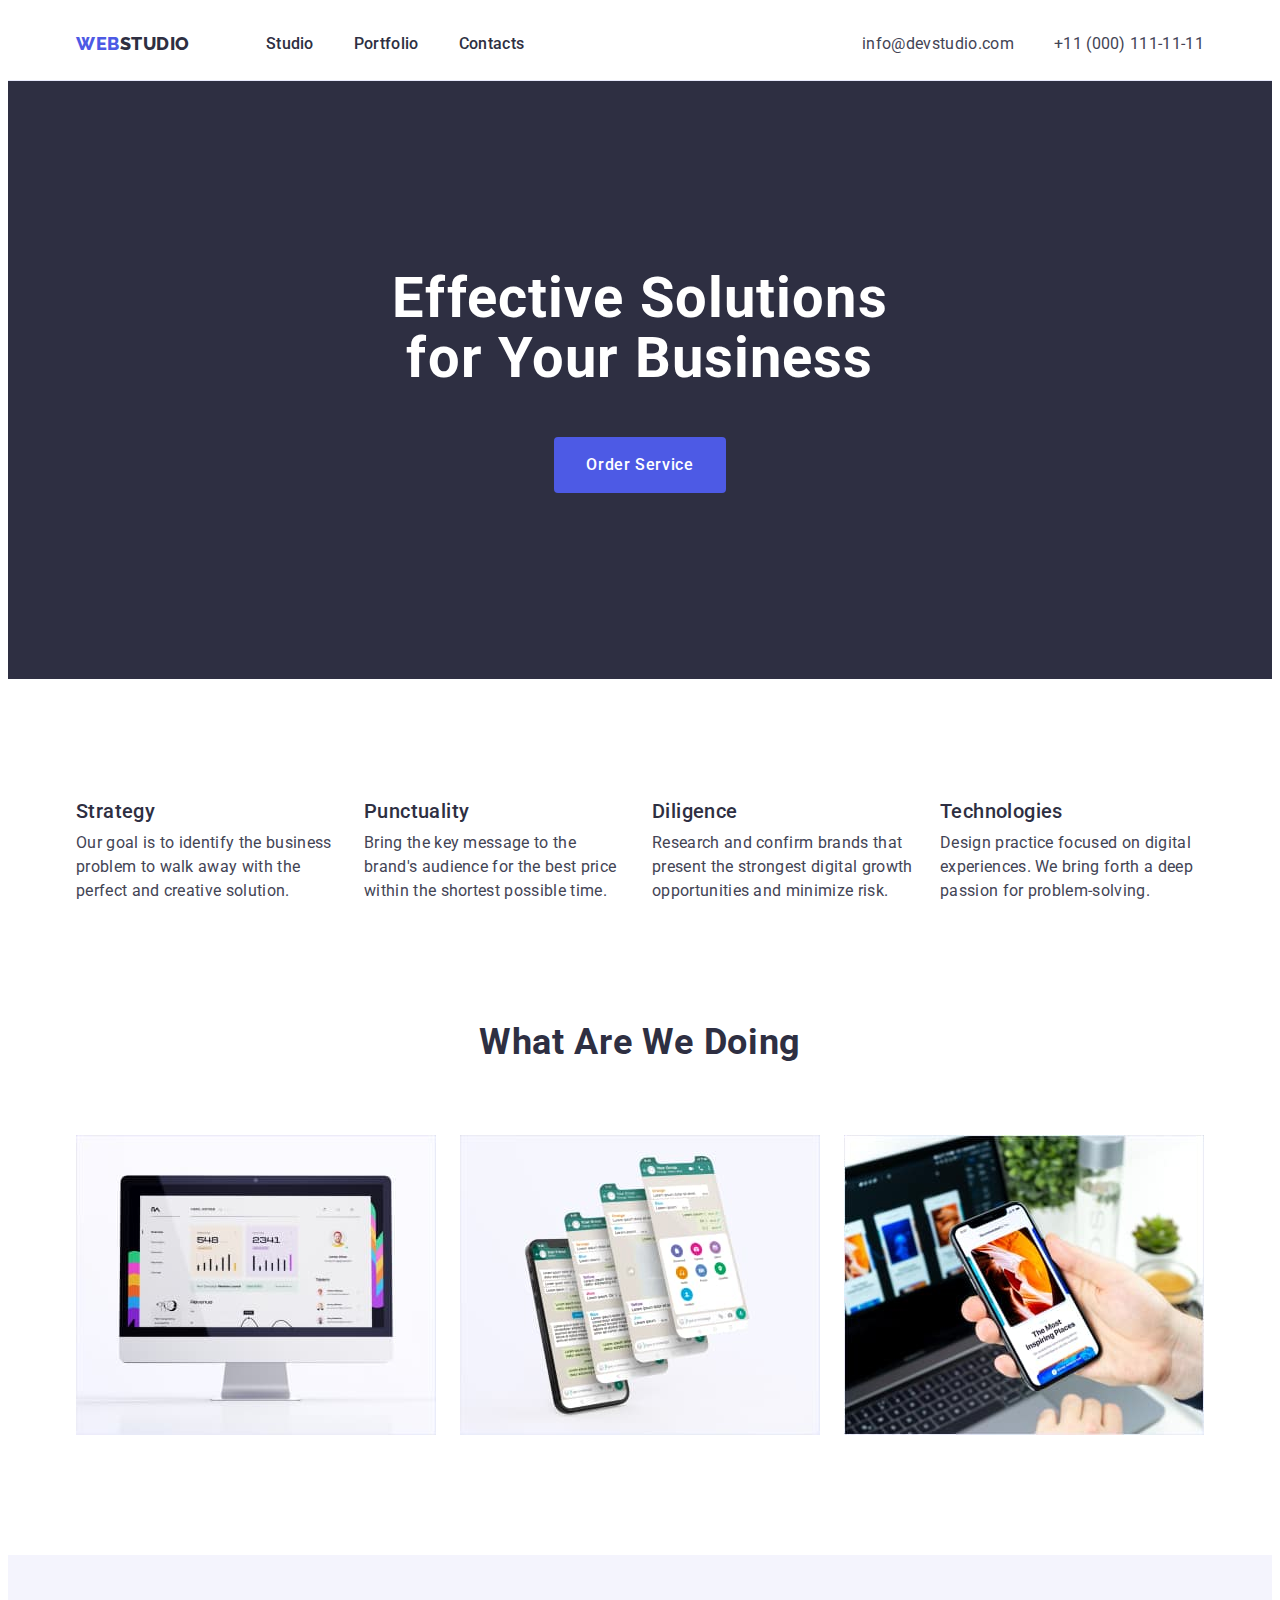
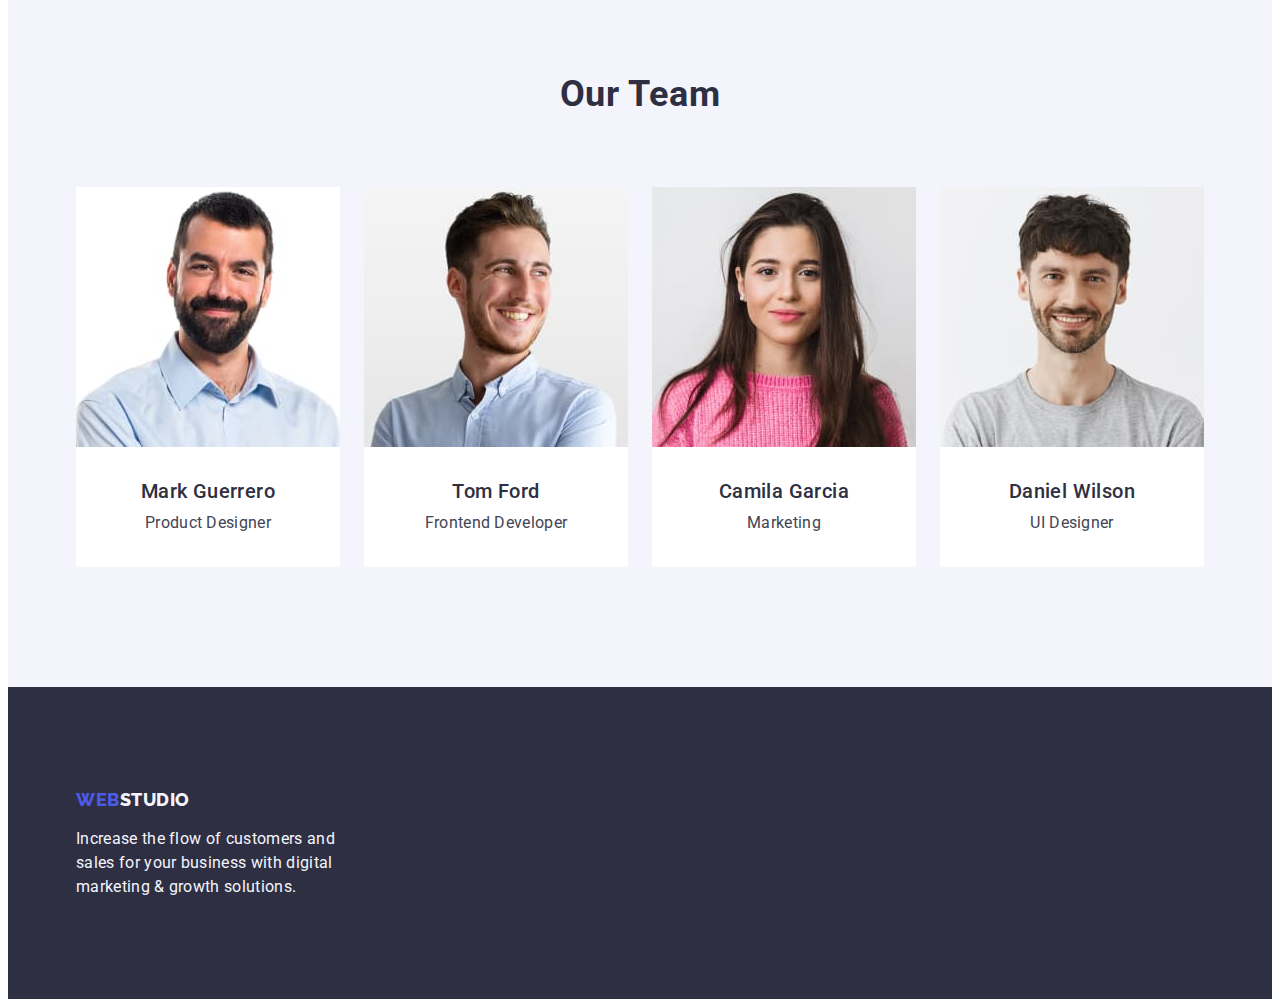
==== index.html @ 958da297 "Initial commit" ====
<!DOCTYPE html>
<html lang="en">
  <head>
    <meta charset="UTF-8" />
    <meta http-equiv="X-UA-Compatible" content="IE=edge" />
    <meta name="viewport" content="width=device-width, initial-scale=1.0" />
    <title>WebStudio</title>
    <link rel="preconnect" href="https://fonts.googleapis.com" />
    <link rel="preconnect" href="https://fonts.gstatic.com" crossorigin />
    <link
      href="https://fonts.googleapis.com/css2?family=Raleway:wght@800&display=swap"
      rel="stylesheet"
    />
    <link rel="preconnect" href="https://fonts.googleapis.com" />
    <link rel="preconnect" href="https://fonts.gstatic.com" crossorigin />
    <link
      href="https://fonts.googleapis.com/css2?family=Roboto:wght@400;500;700;900&display=swap"
      rel="stylesheet"
    />
    <link
      rel="stylesheet"
      href="https://cdnjs.cloudflare.com/ajax/libs/modern-normalize/1.1.0/modern-normalize.min.css"
      integrity="sha512-wpPYUAdjBVSE4KJnH1VR1HeZfpl1ub8YT/NKx4PuQ5NmX2tKuGu6U/JRp5y+Y8XG2tV+wKQpNHVUX03MfMFn9Q=="
      crossorigin="anonymous"
      referrerpolicy="no-referrer"
    />
    <link rel="stylesheet" href="./css/styles.css" />
  </head>
  <body>
    <header class="header">
      <div class="container header-container">
        <nav class="header-navigation">
          <a class="header-logo link" href="./index.html"
            >web<span class="header-logo-web">Studio</span></a
          >
          <ul class="header-list list">
            <li class="header-item">
              <a class="header-link link" href="./index.html">Studio</a>
            </li>
            <li class="header-item">
              <a class="header-link link" href="./portfolio.html">Portfolio</a>
            </li>
            <li class="header-item">
              <a class="header-link link" href="">Contacts</a>
            </li>
          </ul>
        </nav>
        <address class="header-address">
          <ul class="header-list list">
            <li class="header-item">
              <a class="header-contact link" href="mailto:info@devstudio.com"
                >info@devstudio.com</a
              >
            </li>
            <li class="header-item">
              <a class="header-contact link" href="tel:+110001111111"
                >+11 (000) 111-11-11</a
              >
            </li>
          </ul>
        </address>
      </div>
    </header>
    <main class="main">
      <section class="main-section">
        <div class="container">
          <div class="container-title">
            <h1 class="main-title">Effective Solutions for Your Business</h1>
          </div>
          <button class="main-btn" type="button">Order Service</button>
        </div>
      </section>
      <section class="main-section-two">
        <div class="container">
          <h2 hidden class="main-two-title">info</h2>
          <ul class="main-two-list list">
            <li class="main-two-item">
              <h3 class="main-two-title">Strategy</h3>
              <p class="main-two-subtitle">
                Our goal is to identify the business problem to walk away with
                the perfect and creative solution.
              </p>
            </li>
            <li class="main-two-item">
              <h3 class="main-two-title">Punctuality</h3>
              <p class="main-two-subtitle">
                Bring the key message to the brand's audience for the best price
                within the shortest possible time.
              </p>
            </li>
            <li class="main-two-item">
              <h3 class="main-two-title">Diligence</h3>
              <p class="main-two-subtitle">
                Research and confirm brands that present the strongest digital
                growth opportunities and minimize risk.
              </p>
            </li>
            <li class="main-two-item">
              <h3 class="main-two-title">Technologies</h3>
              <p class="main-two-subtitle">
                Design practice focused on digital experiences. We bring forth a
                deep passion for problem-solving.
              </p>
            </li>
          </ul>
        </div>
      </section>
      <section class="main-section-three">
        <div class="container">
          <h2 class="main-three-title">What are we doing</h2>
          <ul class="main-three-list list">
            <li class="main-three-item">
              <img
                src="./images/Rectangle1.jpg"
                alt="update_website"
                width="360"
                height="300"
              />
            </li>
            <li class="main-three-item">
              <img
                src="./images/Rectangle2.jpg"
                alt="update_application"
                width="360"
                height="300"
              />
            </li>
            <li class="main-three-item">
              <img
                src="./images/Rectangle3.jpg"
                alt="update_website_mobile"
                width="360"
                height="300"
              />
            </li>
          </ul>
        </div>
      </section>
      <section class="main-section-four">
        <div class="container four-title">
          <h2 class="main-four-title">Our Team</h2>
          <ul class="main-four-list list">
            <li class="main-four-item">
              <img
                src="./images/img.jpg"
                alt="photo MarkGuerrero "
                width="264"
                height="260"
              />
              <div class="container-four-text">
                <h3 class="main-four-subtitle">Mark Guerrero</h3>
                <p class="main-four-text">Product Designer</p>
              </div>
            </li>
            <li class="main-four-item">
              <img
                src="./images/imga.jpg"
                alt="photoTomFord "
                width="264"
                height="260"
              />
              <div class="container-four-text">
                <h3 class="main-four-subtitle">Tom Ford</h3>
                <p class="main-four-text">Frontend Developer</p>
              </div>
            </li>
            <li class="main-four-item">
              <img
                src="./images/imgb.jpg"
                alt="photoCamilaGarcia"
                width="264"
                height="260"
              />
              <div class="container-four-text">
                <h3 class="main-four-subtitle">Camila Garcia</h3>
                <p class="main-four-text">Marketing</p>
              </div>
            </li>
            <li class="main-four-item">
              <img
                src="./images/imgc.jpg"
                alt="photoDanielWilson"
                width="264"
                height="260"
              />
              <div class="container-four-text">
                <h3 class="main-four-subtitle">Daniel Wilson</h3>
                <p class="main-four-text">UI Designer</p>
              </div>
            </li>
          </ul>
        </div>
      </section>
    </main>
    <footer class="footer">
      <div class="container">
        <a class="footer-logo link" href="./index.html"
          >web<span class="footer-span">Studio</span></a
        >
        <p class="footer-text">
          Increase the flow of customers and sales for your business with
          digital marketing & growth solutions.
        </p>
      </div>
    </footer>
  </body>
</html>
---- css/styles.css ----
html{
    box-sizing: border-box;
}

*,
*::before,
*::after {
    box-sizing: inherit;
}

p,h1,h2,h3,h4,h5,h6{
    margin: 0px;
}

ul {
    margin: 0px;
    padding-left: 0px;
}

button{
    cursor: pointer;
}

body{
    font-family: 'Roboto' ,sans-serif;
    color:var(--rand-color);
    background-color:var(--white-color);

}

.list{
    list-style: none;
}


:root {
    --brand-color:#2E2F42;
    --rand-color:#434455;
    --white-color:#FFFFFF;
    --brandwhite-color:#F4F4FD;
    --blue-color:#4D5AE5;
    --brandblue-color:#404BBF;
    --border-color:#E7E9FC;
}

/*----------------HEADER---------------*/
.header {
    border-bottom: 1px solid var(--border-color);
}

.container {
    width: 1158px;
    padding-left: 15px;
    padding-right: 15px;
    margin: 0 auto;
}

.header-container{
    display: flex;
    align-items: center;
}

.header-navigation {
display: flex;
margin-right: auto;

}

.header-logo link{
text-decoration: none;
}

.header-logo {
    font-family: "Raleway" ,sans-serif;
    font-style: normal;
    font-weight: 800;
    font-size: 18px;
    line-height: 1.17;
    display: flex;
    align-items: center;
    letter-spacing: 0.03em;
    text-transform: uppercase;
    color: var(--blue-color);
    text-decoration: none;
}

.header-logo-web {
    font-family: "Raleway", sans-serif;
    font-style: normal;
    font-weight: 800;
    font-size: 18px;
    line-height: 1.17;
    display: flex;
    align-items: center;
    letter-spacing: 0.03em;
    text-transform: uppercase;
    color: var(--brand-color);
    text-decoration: none;
}

.header-list {
    display: flex;
    margin-left: 76px;
}

.container-list{
}

.header-item{
    
}

.header-item:last-child{
    margin-right: 0;
}

.header-link {
        display: block;
        padding-top: 24px;
        padding-bottom: 24px;
        font-family: 'Roboto' sans-serif;
        font-style: normal;
        font-weight: 500;
        font-size: 16px;
        line-height: 1.5;
        letter-spacing: 0.02em;
        color:var(--brand-color);
        text-decoration: none;
}

.header-link:hover{
    color: var(--brandblue-color);
}

.header-link:focus{
    color:var(--brandblue-color);
}

.header-address {
    font-style: normal;
}

.header-list{
}

.header-item{
    margin-right: 40px;
}
.header-item:last-child {
    margin-right: 0px;
}

.header-contact {
    text-decoration: none;
    font-weight: 400;
    font-size: 16px;
    line-height: 1.50;
    letter-spacing: 0.02em;
    color: var(--rand-color);
}

.header-contact:hover {
    color: var(--brandblue-color);
}

.header-contact {
    text-decoration: none;
    font-weight: 400;
    font-size: 16px;
    line-height: 1.50;
    letter-spacing: 0.02em;
    color: var(--rand-color);
}

.header-contact:hover {
    color: var(--brandblue-color);
}

.header-contact:focus {
    color:var(--brandblue-color);
}


/*----------------MAIN PAGE SECTION---------------*/

.main {}


.main-section {
    text-align: center;
    padding-top: 188px;
    padding-bottom: 186px;
    background-color: var(--brand-color);
    
}

.main-title {
    font-size: 56px;
    line-height: 1.07;
    letter-spacing: 0.02em;
    color:var(--white-color);
    margin-bottom: 48px;
}

.container-title{
    margin:0 auto;
    width: 496px;
}

.main-btn {
    font-family: "Roboto",sans-serif;
    font-weight: 500;
    font-size: 16px;
    line-height: 1.5;
    letter-spacing: 0.04em;
    color:var(--white-color);
    background:var(--blue-color);
    cursor: pointer;
    border-radius: 4px;
    padding:16px 32px;
    border: none;
}

.main-btn:hover {
    background: var(--brandblue-color);
    border: none;
}

.main-btn:focus {
    background: var(--brandblue-color);
}


/*----------------SECTION-two---------------*/

.main-section-two {
    padding-top: 120px;
    padding-bottom: 120px;
}

.main-two-title{}

.main-two-list {
    display: flex;
    gap: 24px;
}

.list {}

.main-two-item {
    width: 296px;
}

.main-two-title {
    font-weight: 500;
    font-size: 20px;
    line-height: 1.2;
    letter-spacing: 0.02em;
    color: var(--brand-color);
}

.main-two-subtitle {
    font-weight: 400;
    font-size: 16px;
    line-height: 1.5;
    letter-spacing: 0.02em;
    color: var(--rand-color);
    margin-top: 8px;
}

/*----------------SECTION-three---------------*/
.main-section-three {
    padding-bottom: 120px;
}

.main-three-title {
    font-size: 36px;
    line-height: 1.11;
    text-align: center;
    letter-spacing: 0.02em;
    text-transform: capitalize;
    color: var(--brand-color);
    margin-bottom: 72px;
}

.main-three-list {
    display:flex;
    gap: 24px;

}

.main-three-item {
    width: calc((100% - 48px) / 3);
}

.main-three-list {
    
}

/*----------------SECTION-four---------------*/

.main-section-four {
    text-align: center;
    padding-top: 120px;
    padding-bottom: 120px;
    background: var(--brandwhite-color);
}

.four-title{
}

.main-four-title {
    font-size: 36px;
    line-height: 1.11;
    text-align: center;
    letter-spacing: 0.02em;
    text-transform: capitalize;
    color: var(--brand-color);
    margin-bottom: 72px;
}

.main-four-subtitle {
    font-weight: 500;
    font-size: 20px;
    line-height: 1.20;
    text-align: center;
    letter-spacing: 0.02em;
    color: var(--brand-color);
    margin-bottom: 8px;
}
.main-four-list {
    display: flex;
    gap: 24px;
}

.main-four-item {
    background:var(--white-color);
    border-bottom-left-radius: 4px;
    border-bottom-right-radius: 4px;
    width: calc((100% - 72px) / 4);
}


.main-four-text {
        font-size: 16px;
        line-height: 1.50;
        letter-spacing: 0.02em;
        color: var(--rand-color);
        text-align: center;
}

.container-four-text{
    padding-top: 32px;
    padding-bottom: 32px;
}

/*----------------PORTFOLIO SECTION---------------*/
.main {}

.main-hero{}

.main-section-portfolion {
    padding-top: 96px;
    padding-bottom: 120px;
}

.title-portfolion {}

.main-items-portfolion {
    display: flex;
    gap: 24px;
    margin-bottom: 72px;
    justify-content: center;
}

.main-item-btn-portfolion{
}

.main-btn-portfolio { 
    font-family: 'Roboto',sans-serif;
    font-style: normal;
    font-weight: 500;
    font-size: 16px;
    line-height: 1.5;
    display: flex;
    align-items: center;
    text-align: center;
    letter-spacing: 0.04em;
    color: var(--blue-color);
    cursor: pointer;
    background-color: var(--brandwhite-color);
    border: 1px solid var(--border-color);
    border-radius: 4px;
    padding:12px 24px 12px 24px;
}

.main-btn-portfolio:focus,
.main-btn-portfolio:hover{
    color:var(--white-color);
    background-color:var(--brandblue-color);
    border: 1px solid var(--brandblue-color);
}

.main-list-portfolion {
  display: flex;
  flex-wrap:wrap;
  gap: 48px 24px;
}

.list {}

.main-item-portfolion {
width: calc((100% - 48px) / 3);
}

.container-text{
    border: 1px solid var(--border-color);
    border-top: none;
    padding-top: 32px;
    padding-bottom: 32px;
    padding-left: 16px;
}

.main-title-portfolion {
    font-family: 'Roboto',sans-serif;
    font-style: normal;
    font-weight: 500;
    font-size: 20px;
    line-height: 1.2;
    letter-spacing: 0.02em;
    color:var(--brand-color);
    margin-bottom: 8px;
}

.main-text-portfolion {
    font-family: 'Roboto',sans-serif;
    font-style: normal;
    font-weight: 400;
    font-size: 16px;
    line-height: 1.5;
    letter-spacing: 0.02em;
    color: var(--rand-color);
}

.main-link-portfolion{
    
}

img{
    display: block;
}

.link{
    text-decoration: none;
}

/*----------------FOOTER---------------*/
.footer { 
    background-color: var(--brand-color);
    padding-top: 102px;
    padding-bottom: 100px;
}


.footer-logo {
    font-family: 'Raleway', sans-serif;
    font-style: normal;
    font-weight: 800;
    font-size: 18px;
    line-height: 1.17;
    display: flex;
    align-items: center;
    text-decoration: none;
    letter-spacing: 0.03em;
    text-transform: uppercase;
    color: var(--blue-color);
}

.footer-span {
    font-family: 'Raleway', sans-serif;
    font-style: normal;
    font-weight: 800;
    font-size: 18px;
    line-height: 1.17;
    display: flex;
    align-items: center;
    letter-spacing: 0.03em;
    text-transform: uppercase;
    color:var(--brandwhite-color);
}


.footer-text {
    font-weight: 400;
    font-size:16px;
    line-height:1.5;
    letter-spacing: 0.02em;
    color: var(--brandwhite-color);
    margin-top: 17.5px;
    width: 264px;
}
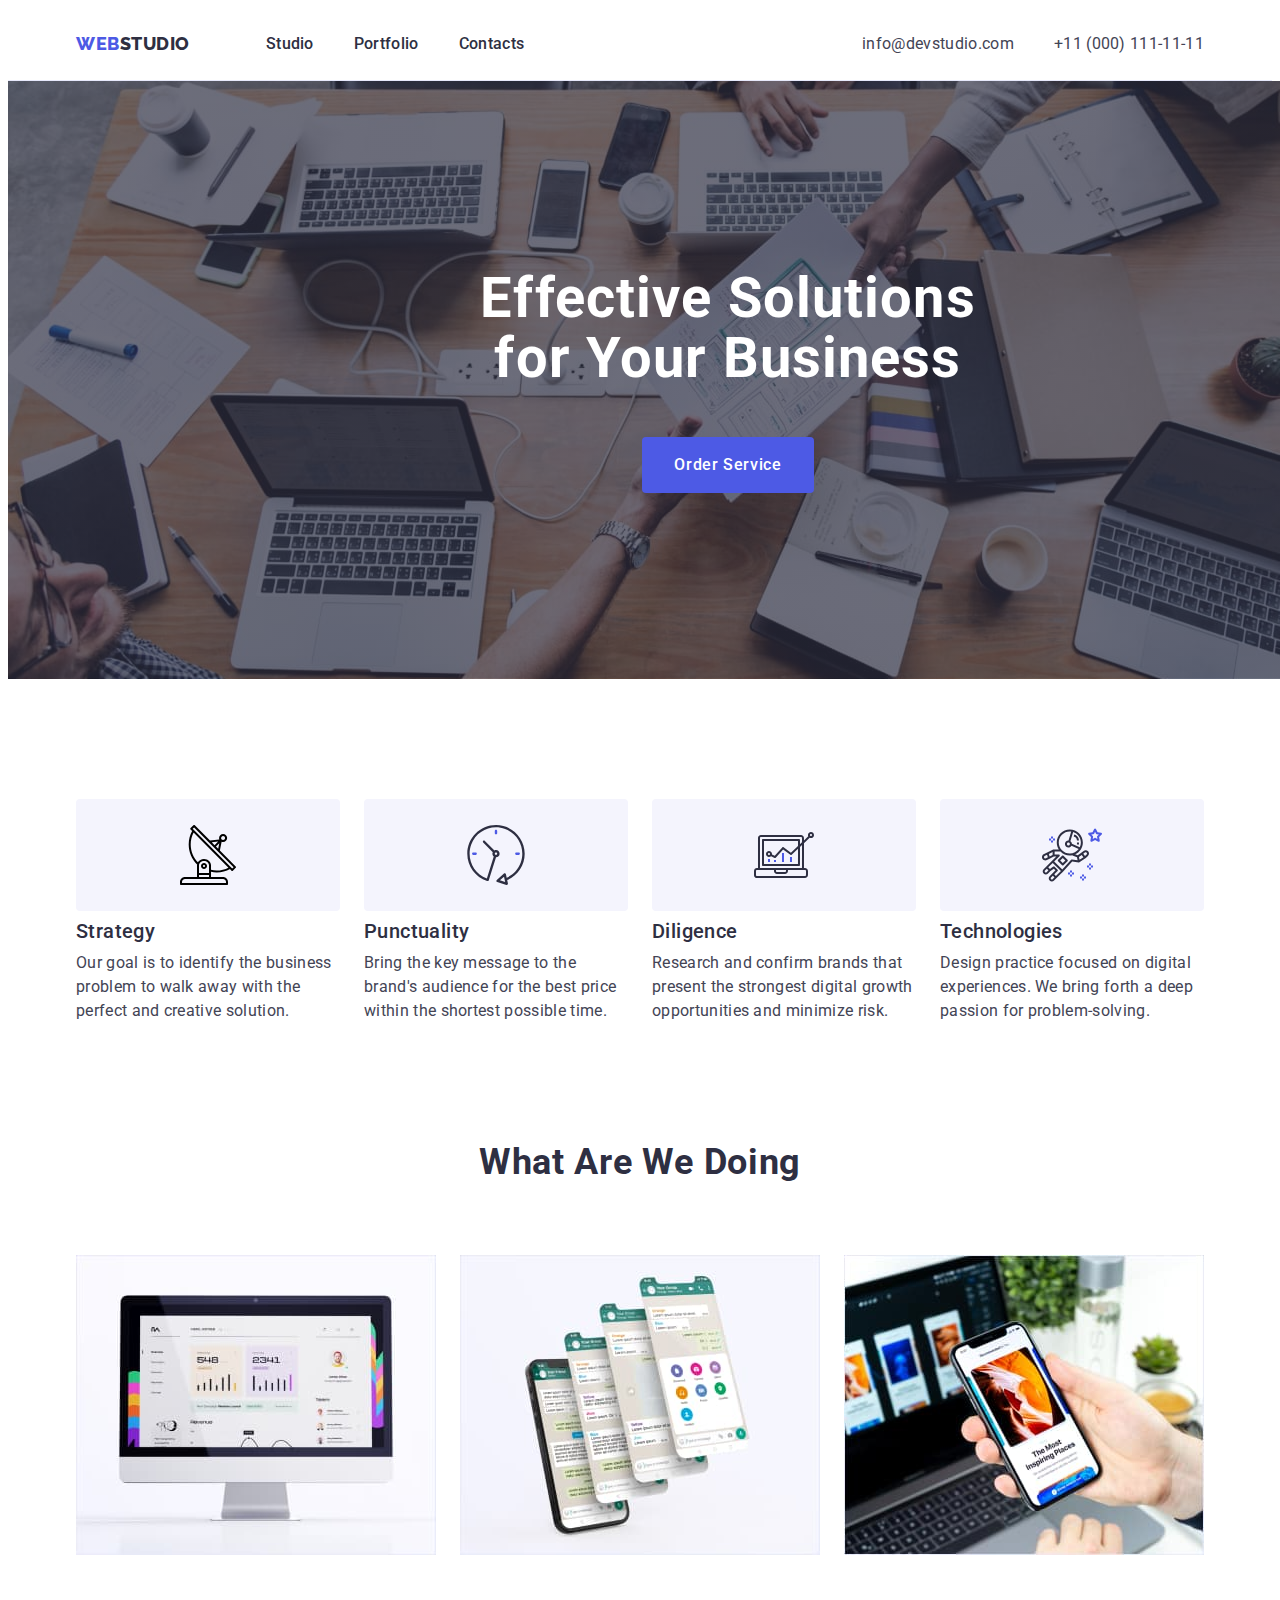
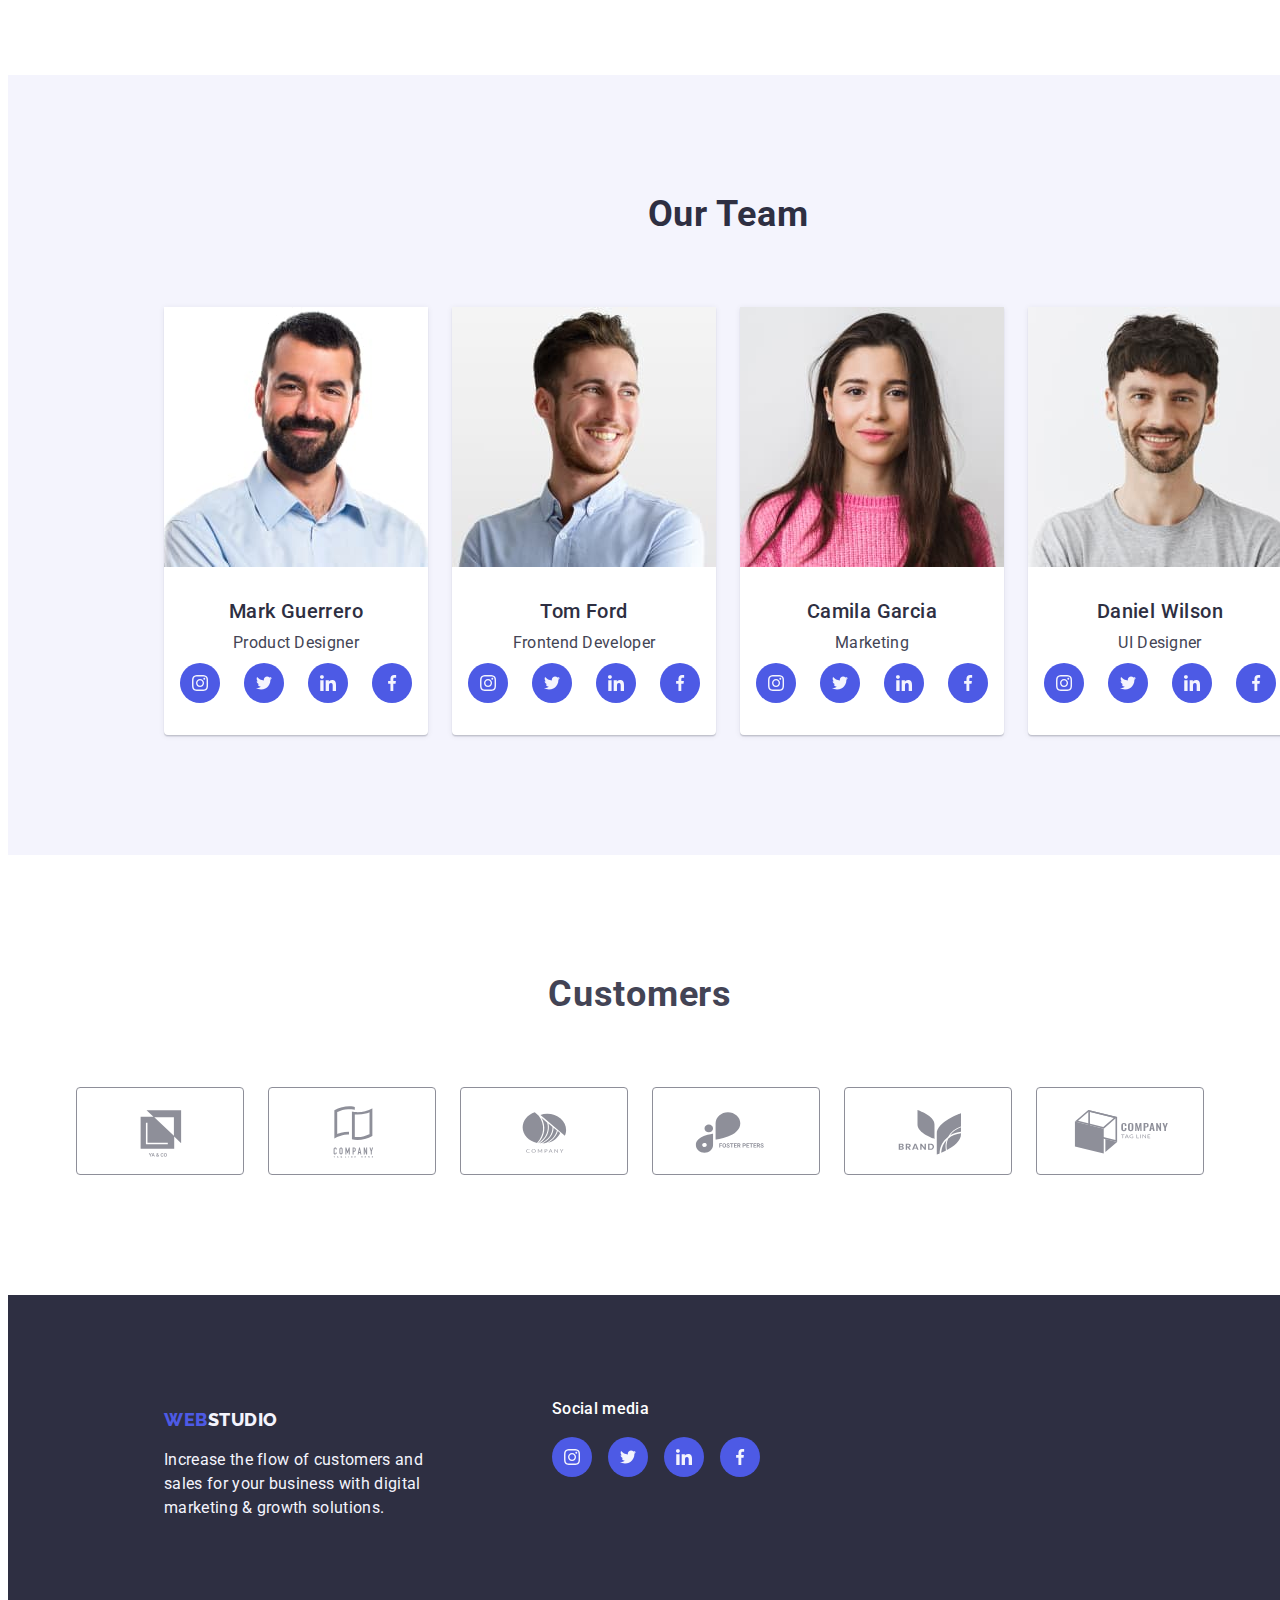
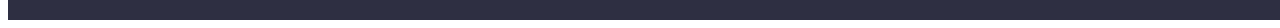
==== commit caa84df3: "update" ====
--- a/index.html
+++ b/index.html
@@ -75,6 +75,11 @@
           <h2 hidden class="main-two-title">info</h2>
           <ul class="main-two-list list">
             <li class="main-two-item">
+              <div class="main-two-icon">
+                <svg class="icon-svg" width="60" height="64">
+                  <use href="/images/symbol-defs.svg#icon-antenna1"></use>
+                </svg>
+              </div>
               <h3 class="main-two-title">Strategy</h3>
               <p class="main-two-subtitle">
                 Our goal is to identify the business problem to walk away with
@@ -82,6 +87,15 @@
               </p>
             </li>
             <li class="main-two-item">
+              <div class="main-two-icon">
+                <svg class="icon-svg">
+                  <use
+                    href="/images/symbol-defs.svg#icon-clock"
+                    width="60"
+                    height="64"
+                  ></use>
+                </svg>
+              </div>
               <h3 class="main-two-title">Punctuality</h3>
               <p class="main-two-subtitle">
                 Bring the key message to the brand's audience for the best price
@@ -89,6 +103,15 @@
               </p>
             </li>
             <li class="main-two-item">
+              <div class="main-two-icon">
+                <svg class="icon-svg">
+                  <use
+                    href="/images/symbol-defs.svg#icon-diagram"
+                    width="60"
+                    height="64"
+                  ></use>
+                </svg>
+              </div>
               <h3 class="main-two-title">Diligence</h3>
               <p class="main-two-subtitle">
                 Research and confirm brands that present the strongest digital
@@ -96,6 +119,15 @@
               </p>
             </li>
             <li class="main-two-item">
+              <div class="main-two-icon">
+                <svg class="icon-svg">
+                  <use
+                    href="/images/symbol-defs.svg#icon-astronaut"
+                    width="60"
+                    height="64"
+                  ></use>
+                </svg>
+              </div>
               <h3 class="main-two-title">Technologies</h3>
               <p class="main-two-subtitle">
                 Design practice focused on digital experiences. We bring forth a
@@ -150,6 +182,42 @@
               <div class="container-four-text">
                 <h3 class="main-four-subtitle">Mark Guerrero</h3>
                 <p class="main-four-text">Product Designer</p>
+                <ul class="main-four-list-icon list">
+                  <li class="main-four-item-icon">
+                    <a class="main-four-link-icon" href="">
+                      <svg class="main-four-icon" widht="16" height="16">
+                        <use
+                          href="./images/symbol-defs.svg#icon-instagram"
+                        ></use>
+                      </svg>
+                    </a>
+                  </li>
+                  <li class="main-four-item-icon">
+                    <a class="main-four-link-icon" href="">
+                      <svg class="main-four-icon" widht="16" height="16">
+                        <use href="./images/symbol-defs.svg#icon-twitter"></use>
+                      </svg>
+                    </a>
+                  </li>
+                  <li class="main-four-item-icon">
+                    <a class="main-four-link-icon" href="">
+                      <svg class="main-four-icon" widht="16" height="16">
+                        <use
+                          href="./images/symbol-defs.svg#icon-linkedin"
+                        ></use>
+                      </svg>
+                    </a>
+                  </li>
+                  <li class="main-four-item-icon">
+                    <a class="main-four-link-icon" href="">
+                      <svg class="main-four-icon" widht="16" height="16">
+                        <use
+                          href="./images/symbol-defs.svg#icon-facebook"
+                        ></use>
+                      </svg>
+                    </a>
+                  </li>
+                </ul>
               </div>
             </li>
             <li class="main-four-item">
@@ -162,6 +230,42 @@
               <div class="container-four-text">
                 <h3 class="main-four-subtitle">Tom Ford</h3>
                 <p class="main-four-text">Frontend Developer</p>
+                <ul class="main-four-list-icon list">
+                  <li class="main-four-item-icon">
+                    <a class="main-four-link-icon" href="">
+                      <svg class="main-four-icon" widht="16" height="16">
+                        <use
+                          href="./images/symbol-defs.svg#icon-instagram"
+                        ></use>
+                      </svg>
+                    </a>
+                  </li>
+                  <li class="main-four-item-icon">
+                    <a class="main-four-link-icon" href="">
+                      <svg class="main-four-icon" widht="16" height="16">
+                        <use href="./images/symbol-defs.svg#icon-twitter"></use>
+                      </svg>
+                    </a>
+                  </li>
+                  <li class="main-four-item-icon">
+                    <a class="main-four-link-icon" href="">
+                      <svg class="main-four-icon" widht="16" height="16">
+                        <use
+                          href="./images/symbol-defs.svg#icon-linkedin"
+                        ></use>
+                      </svg>
+                    </a>
+                  </li>
+                  <li class="main-four-item-icon">
+                    <a class="main-four-link-icon" href="">
+                      <svg class="main-four-icon" widht="16" height="16">
+                        <use
+                          href="./images/symbol-defs.svg#icon-facebook"
+                        ></use>
+                      </svg>
+                    </a>
+                  </li>
+                </ul>
               </div>
             </li>
             <li class="main-four-item">
@@ -174,6 +278,42 @@
               <div class="container-four-text">
                 <h3 class="main-four-subtitle">Camila Garcia</h3>
                 <p class="main-four-text">Marketing</p>
+                <ul class="main-four-list-icon list">
+                  <li class="main-four-item-icon">
+                    <a class="main-four-link-icon" href="">
+                      <svg class="main-four-icon" widht="16" height="16">
+                        <use
+                          href="./images/symbol-defs.svg#icon-instagram"
+                        ></use>
+                      </svg>
+                    </a>
+                  </li>
+                  <li class="main-four-item-icon">
+                    <a class="main-four-link-icon" href="">
+                      <svg class="main-four-icon" widht="16" height="16">
+                        <use href="./images/symbol-defs.svg#icon-twitter"></use>
+                      </svg>
+                    </a>
+                  </li>
+                  <li class="main-four-item-icon">
+                    <a class="main-four-link-icon" href="">
+                      <svg class="main-four-icon" widht="16" height="16">
+                        <use
+                          href="./images/symbol-defs.svg#icon-linkedin"
+                        ></use>
+                      </svg>
+                    </a>
+                  </li>
+                  <li class="main-four-item-icon">
+                    <a class="main-four-link-icon" href="">
+                      <svg class="main-four-icon" widht="16" height="16">
+                        <use
+                          href="./images/symbol-defs.svg#icon-facebook"
+                        ></use>
+                      </svg>
+                    </a>
+                  </li>
+                </ul>
               </div>
             </li>
             <li class="main-four-item">
@@ -186,7 +326,92 @@
               <div class="container-four-text">
                 <h3 class="main-four-subtitle">Daniel Wilson</h3>
                 <p class="main-four-text">UI Designer</p>
-              </div>
+                <ul class="main-four-list-icon list">
+                  <li class="main-four-item-icon">
+                    <a class="main-four-link-icon" href="">
+                      <svg class="main-four-icon" widht="16" height="16">
+                        <use
+                          href="./images/symbol-defs.svg#icon-instagram"
+                        ></use>
+                      </svg>
+                    </a>
+                  </li>
+                  <li class="main-four-item-icon">
+                    <a class="main-four-link-icon" href="">
+                      <svg class="main-four-icon" widht="16" height="16">
+                        <use href="./images/symbol-defs.svg#icon-twitter"></use>
+                      </svg>
+                    </a>
+                  </li>
+                  <li class="main-four-item-icon">
+                    <a class="main-four-link-icon" href="">
+                      <svg class="main-four-icon" widht="16" height="16">
+                        <use
+                          href="./images/symbol-defs.svg#icon-linkedin"
+                        ></use>
+                      </svg>
+                    </a>
+                  </li>
+                  <li class="main-four-item-icon">
+                    <a class="main-four-link-icon" href="">
+                      <svg class="main-four-icon" widht="16" height="16">
+                        <use
+                          href="./images/symbol-defs.svg#icon-facebook"
+                        ></use>
+                      </svg>
+                    </a>
+                  </li>
+                </ul>
+              </div>
+            </li>
+          </ul>
+        </div>
+      </section>
+      <section class="main-section-five">
+        <div class="container five-title">
+          <h2 class="main-subtitle-five">Customers</h2>
+          <ul class="main-five-list list">
+            <li class="main-five-item">
+              <a class="main-five-link" href="">
+                <svg class="main-five-icon">
+                  <use href="./images/symbol-defs.svg#icon-Logo"></use>
+                </svg>
+              </a>
+            </li>
+            <li class="main-five-item">
+              <a class="main-five-link" href="">
+                <svg class="main-five-icon">
+                  <use href="./images/symbol-defs.svg#icon-Logo-1"></use>
+                </svg>
+              </a>
+            </li>
+            <li class="main-five-item">
+              <a class="main-five-link" href="">
+                <svg class="main-five-icon">
+                  <use href="./images/symbol-defs.svg#icon-Logo-2"></use>
+                </svg>
+              </a>
+            </li>
+            <li class="main-five-item">
+              <a class="main-five-link" href="">
+                <svg class="main-five-icon">
+                  <use href="./images/symbol-defs.svg#icon-Logo-3"></use>
+                </svg>
+              </a>
+            </li>
+            <li class="main-five-item">
+              <a class="main-five-link" href="">
+                <svg class="main-five-icon">
+                  <use href="./images/symbol-defs.svg#icon-Logo-4"></use>
+                </svg>
+              </a>
+            </li>
+            <li class="main-five-item">
+              <a class="main-five-link" href="">
+                <svg class="main-five-icon">
+                  <use href="./images/symbol-defs.svg#icon-Logo-5"></use>
+                </svg>
+              </a>
             </li>
           </ul>
         </div>
@@ -194,13 +419,48 @@
     </main>
     <footer class="footer">
       <div class="container">
-        <a class="footer-logo link" href="./index.html"
-          >web<span class="footer-span">Studio</span></a
-        >
-        <p class="footer-text">
-          Increase the flow of customers and sales for your business with
-          digital marketing & growth solutions.
-        </p>
+        <div class="container-footer-logo">
+          <a class="footer-logo link" href="./index.html"
+            >web<span class="footer-span">Studio</span></a
+          >
+          <p class="footer-text">
+            Increase the flow of customers and sales for your business with
+            digital marketing & growth solutions.
+          </p>
+        </div>
+        <div class="container-footer-icon">
+          <p class="footer-container-text">Social media</p>
+          <ul class="footer-list list">
+            <li class="footer-item">
+              <a class="footer-link" href="">
+                <svg class="footer-icon" width="16" height="16">
+                  <use href="./images/symbol-defs.svg#icon-instagram"></use>
+                </svg>
+              </a>
+            </li>
+            <li class="footer-item">
+              <a class="footer-link" href="">
+                <svg class="footer-icon" width="16" height="16">
+                  <use href="./images/symbol-defs.svg#icon-twitter"></use>
+                </svg>
+              </a>
+            </li>
+            <li class="footer-item">
+              <a class="footer-link" href="">
+                <svg class="footer-icon" width="16" height="16">
+                  <use href="./images/symbol-defs.svg#icon-linkedin"></use>
+                </svg>
+              </a>
+            </li>
+            <li class="footer-item">
+              <a class="footer-link" href="">
+                <svg class="footer-icon" width="16" height="16">
+                  <use href="./images/symbol-defs.svg#icon-facebook"></use>
+                </svg>
+              </a>
+            </li>
+          </ul>
+        </div>
       </div>
     </footer>
   </body>
--- a/css/styles.css
+++ b/css/styles.css
@@ -41,6 +41,8 @@
     --blue-color:#4D5AE5;
     --brandblue-color:#404BBF;
     --border-color:#E7E9FC;
+    --border-icon:#8E8F99;
+    --color-icon:#31D0AA;
 }
 
 /*----------------HEADER---------------*/
@@ -191,7 +193,16 @@
     padding-top: 188px;
     padding-bottom: 186px;
     background-color: var(--brand-color);
-    
+    background-image:
+    linear-gradient(rgba(46, 47, 66, 0.7),
+    rgba(46, 47, 66, 0.7)),
+    url(../images/main-bg.jpg);
+    background-repeat: no-repeat;
+    background-size:cover;
+    background-position: center;
+    width: 1440px;
+    margin-left: auto;
+    margin-right: auto;
 }
 
 .main-title {
@@ -245,6 +256,19 @@
     gap: 24px;
 }
 
+.main-two-icon{
+background-color: var(--brandwhite-color);
+display: flex;
+border-radius: 4px;
+width: 264px;
+height: 112px;
+padding: 24px 102px;
+margin-bottom: 8px;
+}
+
+.icon-svg{
+}
+
 .list {}
 
 .main-two-item {
@@ -304,9 +328,43 @@
     padding-top: 120px;
     padding-bottom: 120px;
     background: var(--brandwhite-color);
+    width: 1440px;
+    margin: 0 auto;
 }
 
 .four-title{
+}
+
+.main-four-list-icon{
+    display: flex;
+    justify-content: center;
+    gap: 24px;
+    margin-top: 8px;
+    
+}
+
+.main-four-item-icon{
+    width: 40px;
+    height: 40px;
+}
+
+
+
+
+.main-four-link-icon{
+width: 100%;
+height: 100%;
+border-radius: 50%;
+background-color: var(--blue-color);
+display: flex;
+align-items: center;
+}
+
+.main-four-link-icon:hover{
+    background-color: var(--color-icon);
+}
+
+.main-four-icon {
 }
 
 .main-four-title {
@@ -338,6 +396,7 @@
     border-bottom-left-radius: 4px;
     border-bottom-right-radius: 4px;
     width: calc((100% - 72px) / 4);
+    box-shadow: 0px 1px 6px rgba(46, 47, 66, 0.08), 0px 1px 1px rgba(46, 47, 66, 0.16), 0px 2px 1px rgba(46, 47, 66, 0.08);
 }
 
 
@@ -353,6 +412,72 @@
     padding-top: 32px;
     padding-bottom: 32px;
 }
+
+
+/*----------------SECTION-five---------------*/
+
+.main-section-five {
+    padding-top: 120px;
+    padding-bottom: 120px;
+}
+
+.five-title {
+}
+
+.main-subtitle-five { 
+        font-weight: 700;
+        font-size: 36px;
+        line-height: 1.11;
+        text-align: center;
+        letter-spacing: 0.02em;
+        text-transform: capitalize;
+        margin-bottom: 72px;
+}
+
+.main-five-list {
+    display: flex;
+    justify-content: center;
+    gap: 24px;
+}
+
+.list {}
+
+.main-five-item {
+    width: 168px;
+    height: 88px;
+    border: 1px solid var(--border-icon);
+    border-radius: 4px;
+    padding-top: 16px;
+    padding-left: 32px;
+    padding-right: 32px;
+    padding-bottom: 16px;
+    
+}
+
+.main-five-link {
+    width: 100%;
+    height: 100%;
+    display: flex;
+    align-items: center;
+    justify-content: center;
+    fill: #8e8f99;
+}
+
+.main-five-link:hover{
+    fill:var(--brandblue-color);
+    
+}
+
+.main-five-item:hover{
+    border-color: var(--brandblue-color);
+}
+
+.main-five-icon {
+}
+
+
+
+
 
 /*----------------PORTFOLIO SECTION---------------*/
 .main {}
@@ -399,6 +524,10 @@
     color:var(--white-color);
     background-color:var(--brandblue-color);
     border: 1px solid var(--brandblue-color);
+    box-shadow: 
+    0px 3px 1px rgba(0, 0, 0, 0.1), 
+    0px 2px 1px rgba(0, 0, 0, 0.08), 
+    0px 2px 2px rgba(0, 0, 0, 0.12);
 }
 
 .main-list-portfolion {
@@ -411,6 +540,13 @@
 
 .main-item-portfolion {
 width: calc((100% - 48px) / 3);
+}
+
+.main-item-portfolion:hover{
+    box-shadow: 
+    0px 1px 6px rgba(46, 47, 66, 0.08), 
+    0px 1px 1px rgba(46, 47, 66, 0.16),
+    0px 2px 1px rgba(46, 47, 66, 0.08);
 }
 
 .container-text{
@@ -458,9 +594,14 @@
 .footer { 
     background-color: var(--brand-color);
     padding-top: 102px;
-    padding-bottom: 100px;
-}
-
+    padding-bottom:100px;
+    width: 1440px;
+    margin: 0 auto;
+}
+
+.container-footer-logo{
+    display: inline-block;
+}
 
 .footer-logo {
     font-family: 'Raleway', sans-serif;
@@ -498,4 +639,51 @@
     color: var(--brandwhite-color);
     margin-top: 17.5px;
     width: 264px;
-}+    display: flex;
+}
+
+.footer-container {
+    
+}
+.container-footer-icon{
+    display: inline-block;
+    justify-content: center;
+    margin-left: 120px;
+}
+
+.footer-container-text {
+        font-style: normal;
+        font-weight: 500;
+        font-size: 16px;
+        line-height: 1.5;
+        letter-spacing: 0.02em;
+        color: var(--white-color);
+        display: flex;
+        margin-bottom: 16px;
+}
+
+.footer-list {
+    display: flex;
+    gap: 16px;
+}
+
+.footer-item {
+    width: 40px;
+    height: 40px;
+}
+
+.footer-link {
+   width: 100%;
+    height: 100%;
+    border-radius: 50%;
+    background-color: var(--blue-color);
+    display: flex;
+    align-items: center;
+    justify-content: center;
+}
+
+.footer-link:hover{
+    background-color: var(--color-icon);
+}
+
+.footer-icon {}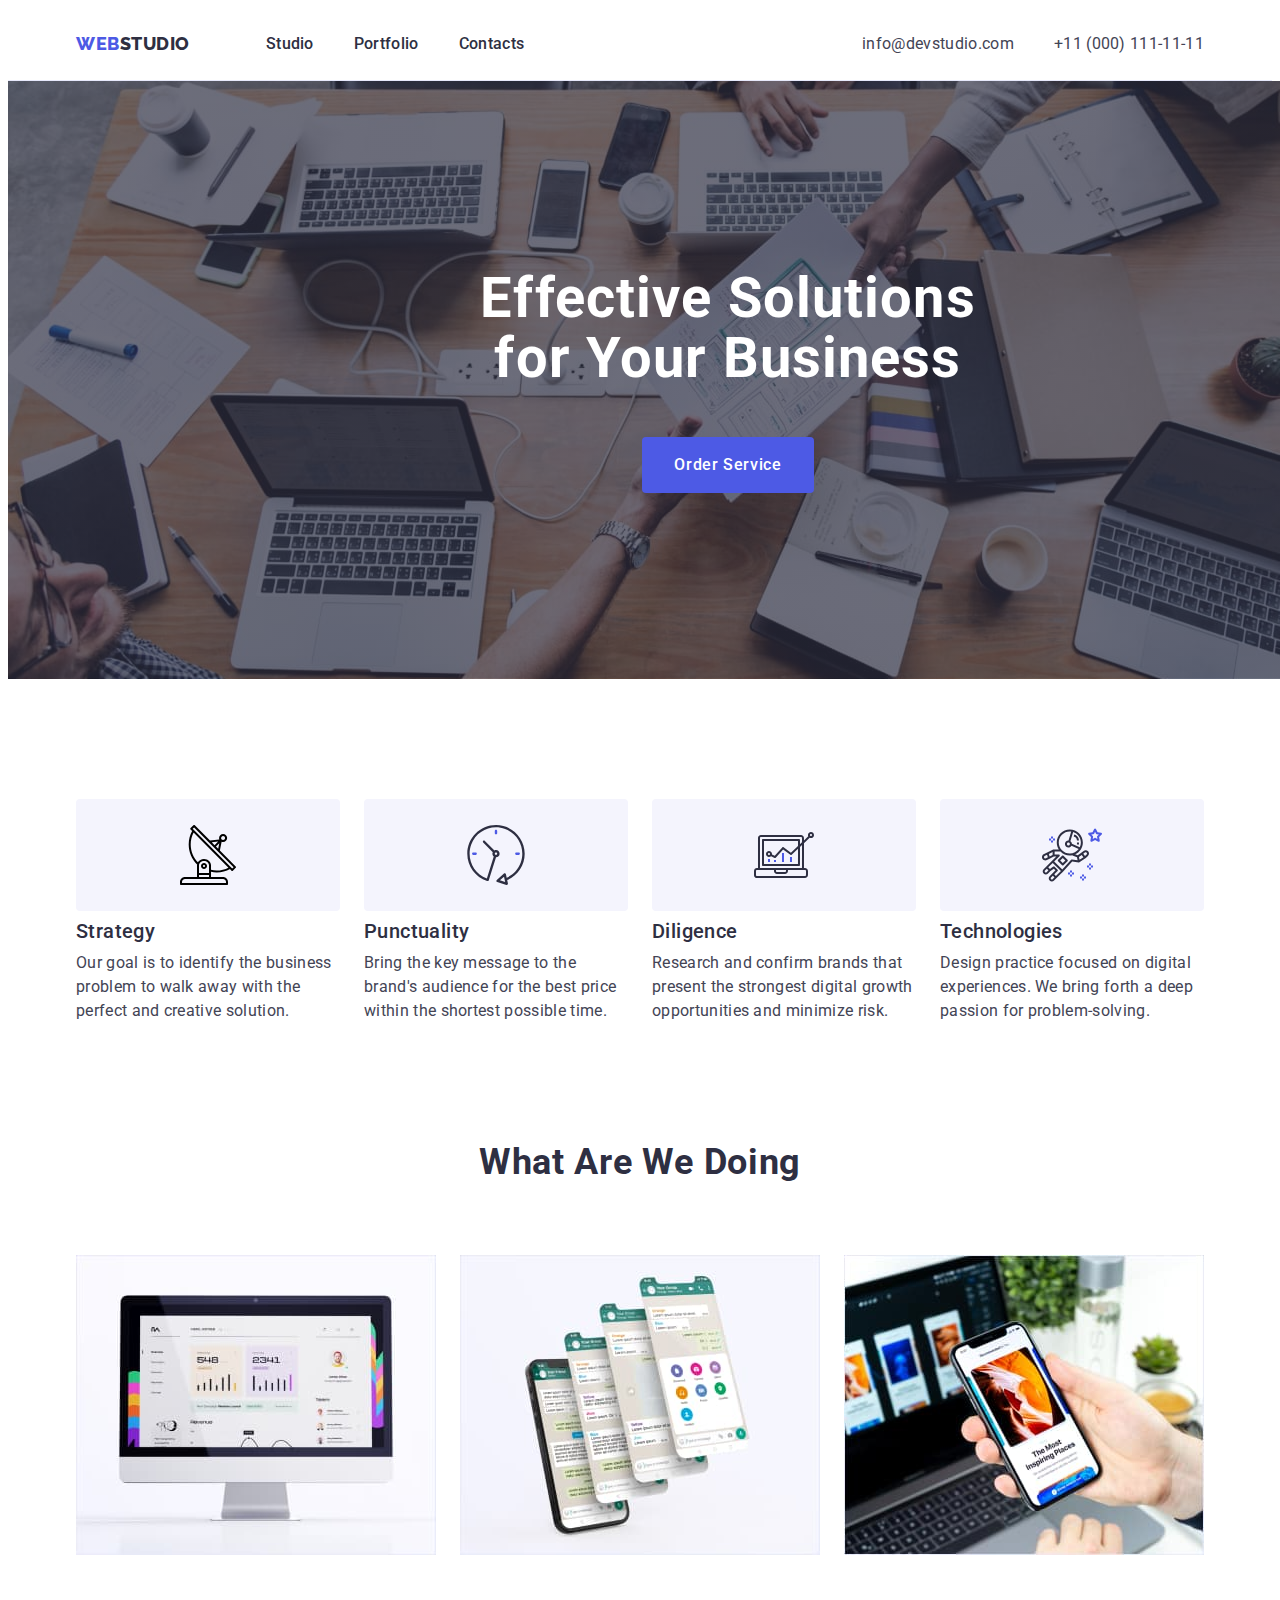
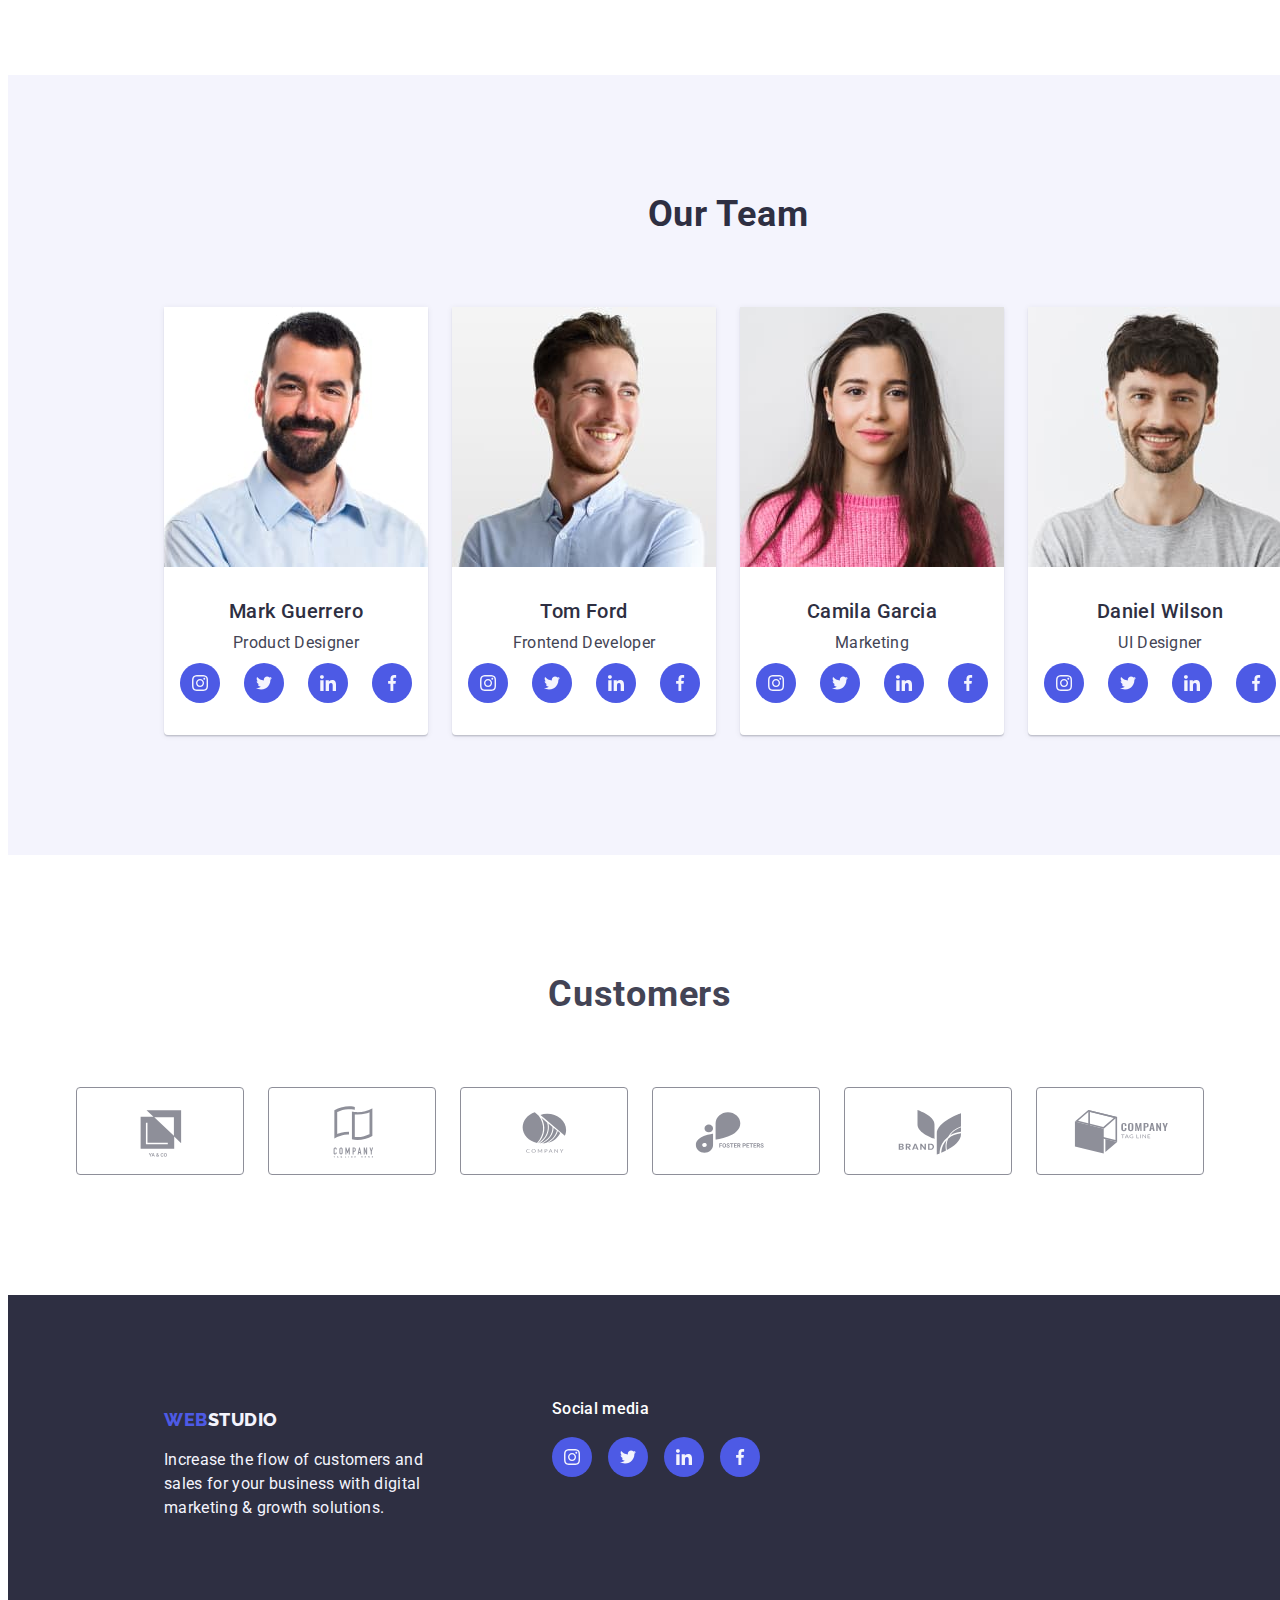
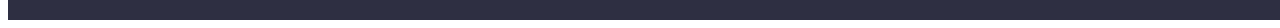
==== commit e79e5495: "update" ====
--- a/index.html
+++ b/index.html
@@ -185,7 +185,7 @@
                 <ul class="main-four-list-icon list">
                   <li class="main-four-item-icon">
                     <a class="main-four-link-icon" href="">
-                      <svg class="main-four-icon" widht="16" height="16">
+                      <svg class="main-four-icon" width="16" height="16">
                         <use
                           href="./images/symbol-defs.svg#icon-instagram"
                         ></use>
@@ -194,14 +194,14 @@
                   </li>
                   <li class="main-four-item-icon">
                     <a class="main-four-link-icon" href="">
-                      <svg class="main-four-icon" widht="16" height="16">
+                      <svg class="main-four-icon" width="16" height="16">
                         <use href="./images/symbol-defs.svg#icon-twitter"></use>
                       </svg>
                     </a>
                   </li>
                   <li class="main-four-item-icon">
                     <a class="main-four-link-icon" href="">
-                      <svg class="main-four-icon" widht="16" height="16">
+                      <svg class="main-four-icon" width="16" height="16">
                         <use
                           href="./images/symbol-defs.svg#icon-linkedin"
                         ></use>
@@ -210,7 +210,7 @@
                   </li>
                   <li class="main-four-item-icon">
                     <a class="main-four-link-icon" href="">
-                      <svg class="main-four-icon" widht="16" height="16">
+                      <svg class="main-four-icon" width="16" height="16">
                         <use
                           href="./images/symbol-defs.svg#icon-facebook"
                         ></use>
--- a/css/styles.css
+++ b/css/styles.css
@@ -99,6 +99,8 @@
     color: var(--brand-color);
     text-decoration: none;
 }
+
+
 
 .header-list {
     display: flex;
@@ -348,9 +350,6 @@
     height: 40px;
 }
 
-
-
-
 .main-four-link-icon{
 width: 100%;
 height: 100%;
@@ -358,6 +357,7 @@
 background-color: var(--blue-color);
 display: flex;
 align-items: center;
+justify-content: center;
 }
 
 .main-four-link-icon:hover{
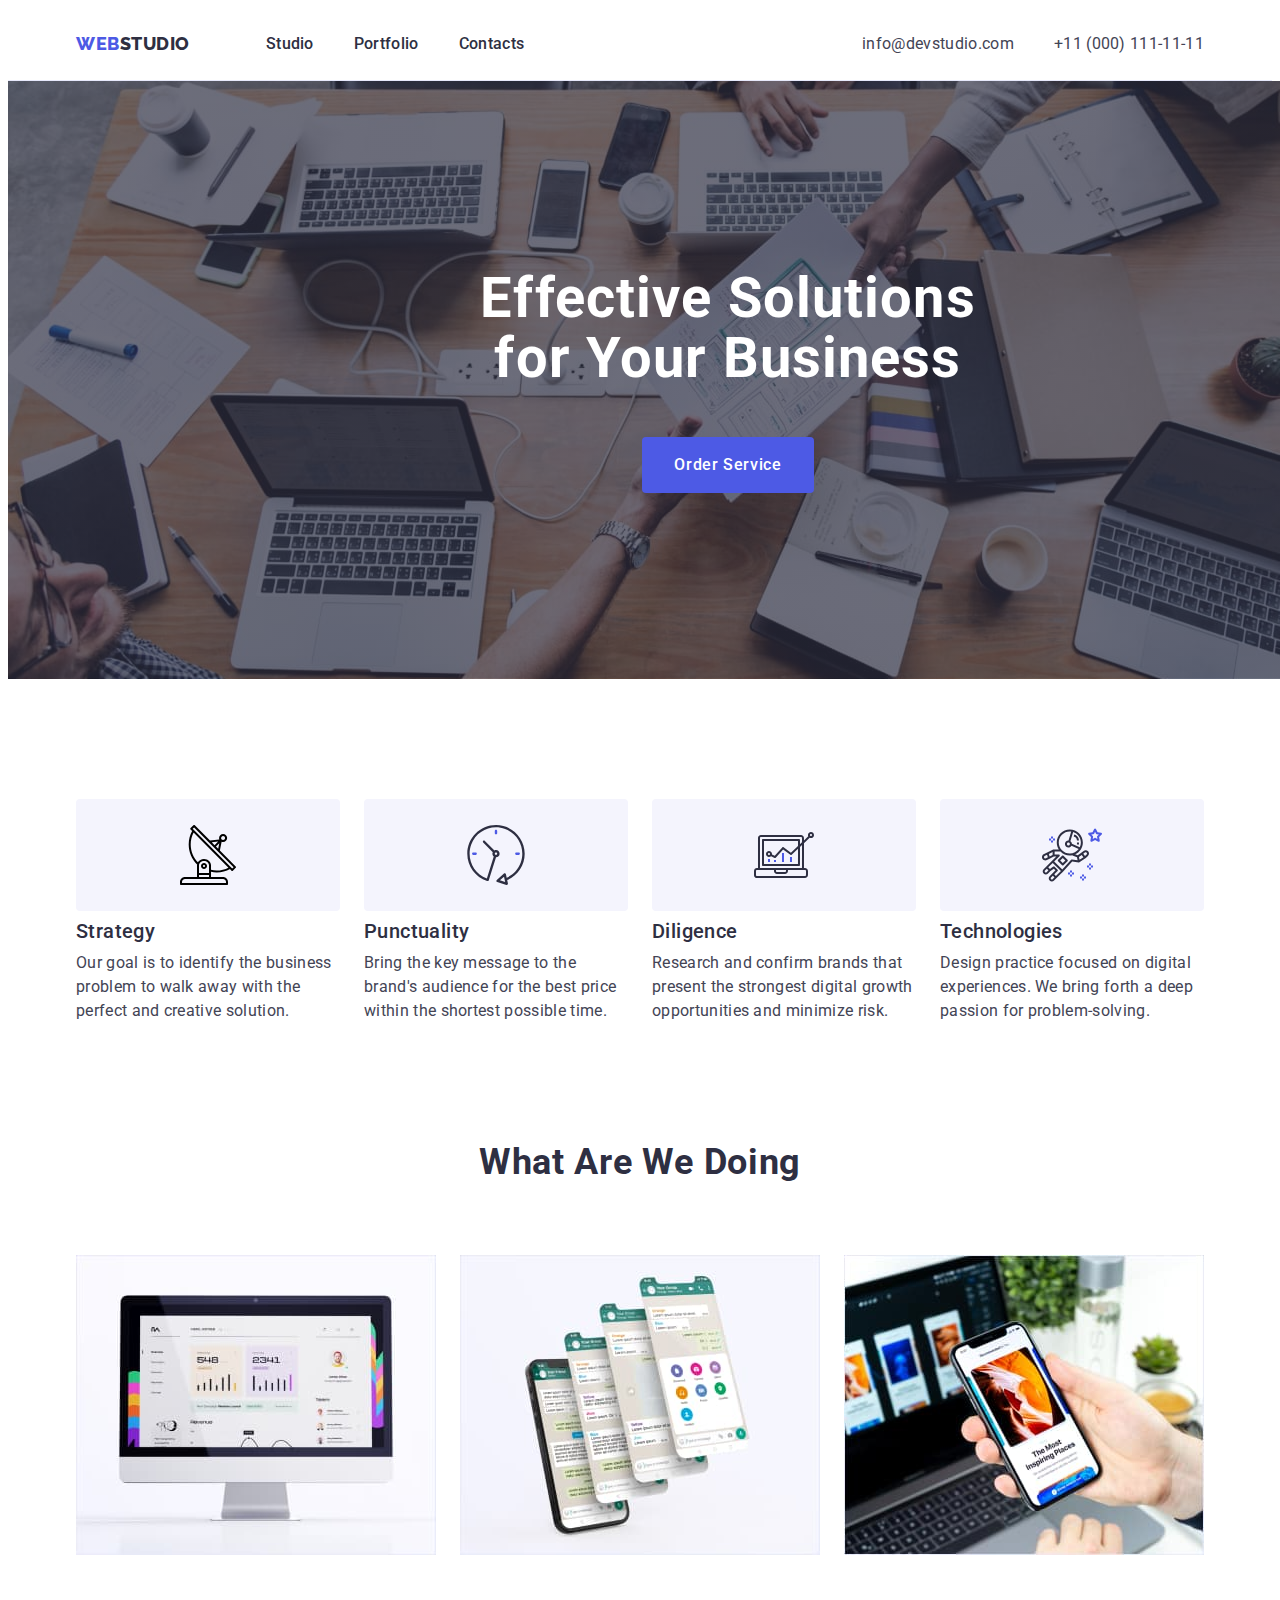
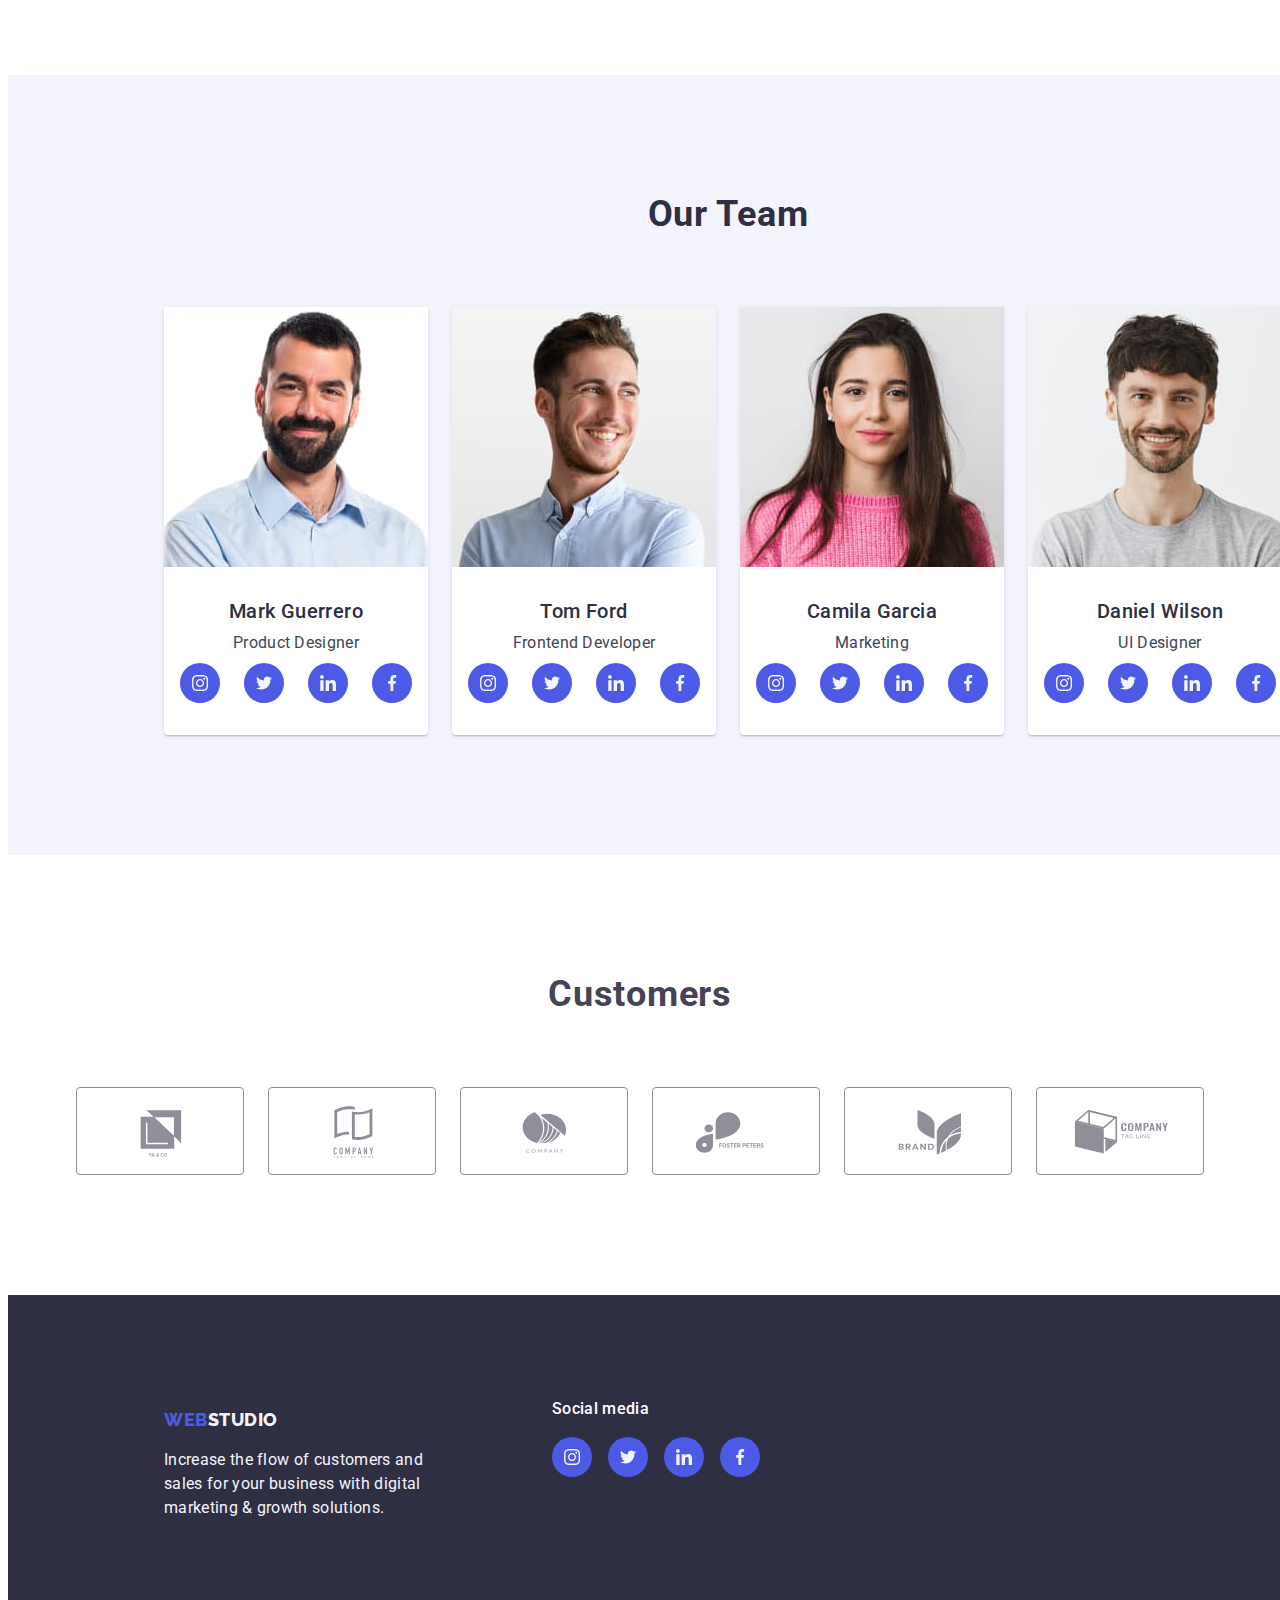
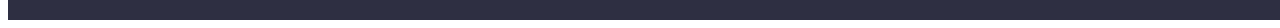
==== commit 10dc2f9b: "Update index.html" ====
--- a/index.html
+++ b/index.html
@@ -233,7 +233,7 @@
                 <ul class="main-four-list-icon list">
                   <li class="main-four-item-icon">
                     <a class="main-four-link-icon" href="">
-                      <svg class="main-four-icon" widht="16" height="16">
+                      <svg class="main-four-icon" width="16" height="16">
                         <use
                           href="./images/symbol-defs.svg#icon-instagram"
                         ></use>
@@ -242,14 +242,14 @@
                   </li>
                   <li class="main-four-item-icon">
                     <a class="main-four-link-icon" href="">
-                      <svg class="main-four-icon" widht="16" height="16">
+                      <svg class="main-four-icon" width="16" height="16">
                         <use href="./images/symbol-defs.svg#icon-twitter"></use>
                       </svg>
                     </a>
                   </li>
                   <li class="main-four-item-icon">
                     <a class="main-four-link-icon" href="">
-                      <svg class="main-four-icon" widht="16" height="16">
+                      <svg class="main-four-icon" width="16" height="16">
                         <use
                           href="./images/symbol-defs.svg#icon-linkedin"
                         ></use>
@@ -258,7 +258,7 @@
                   </li>
                   <li class="main-four-item-icon">
                     <a class="main-four-link-icon" href="">
-                      <svg class="main-four-icon" widht="16" height="16">
+                      <svg class="main-four-icon" width="16" height="16">
                         <use
                           href="./images/symbol-defs.svg#icon-facebook"
                         ></use>
@@ -281,7 +281,7 @@
                 <ul class="main-four-list-icon list">
                   <li class="main-four-item-icon">
                     <a class="main-four-link-icon" href="">
-                      <svg class="main-four-icon" widht="16" height="16">
+                      <svg class="main-four-icon" width="16" height="16">
                         <use
                           href="./images/symbol-defs.svg#icon-instagram"
                         ></use>
@@ -290,14 +290,14 @@
                   </li>
                   <li class="main-four-item-icon">
                     <a class="main-four-link-icon" href="">
-                      <svg class="main-four-icon" widht="16" height="16">
+                      <svg class="main-four-icon" width="16" height="16">
                         <use href="./images/symbol-defs.svg#icon-twitter"></use>
                       </svg>
                     </a>
                   </li>
                   <li class="main-four-item-icon">
                     <a class="main-four-link-icon" href="">
-                      <svg class="main-four-icon" widht="16" height="16">
+                      <svg class="main-four-icon" width="16" height="16">
                         <use
                           href="./images/symbol-defs.svg#icon-linkedin"
                         ></use>
@@ -306,7 +306,7 @@
                   </li>
                   <li class="main-four-item-icon">
                     <a class="main-four-link-icon" href="">
-                      <svg class="main-four-icon" widht="16" height="16">
+                      <svg class="main-four-icon" width="16" height="16">
                         <use
                           href="./images/symbol-defs.svg#icon-facebook"
                         ></use>
@@ -329,7 +329,7 @@
                 <ul class="main-four-list-icon list">
                   <li class="main-four-item-icon">
                     <a class="main-four-link-icon" href="">
-                      <svg class="main-four-icon" widht="16" height="16">
+                      <svg class="main-four-icon" width="16" height="16">
                         <use
                           href="./images/symbol-defs.svg#icon-instagram"
                         ></use>
@@ -338,14 +338,14 @@
                   </li>
                   <li class="main-four-item-icon">
                     <a class="main-four-link-icon" href="">
-                      <svg class="main-four-icon" widht="16" height="16">
+                      <svg class="main-four-icon" width="16" height="16">
                         <use href="./images/symbol-defs.svg#icon-twitter"></use>
                       </svg>
                     </a>
                   </li>
                   <li class="main-four-item-icon">
                     <a class="main-four-link-icon" href="">
-                      <svg class="main-four-icon" widht="16" height="16">
+                      <svg class="main-four-icon" width="16" height="16">
                         <use
                           href="./images/symbol-defs.svg#icon-linkedin"
                         ></use>
@@ -354,7 +354,7 @@
                   </li>
                   <li class="main-four-item-icon">
                     <a class="main-four-link-icon" href="">
-                      <svg class="main-four-icon" widht="16" height="16">
+                      <svg class="main-four-icon" width="16" height="16">
                         <use
                           href="./images/symbol-defs.svg#icon-facebook"
                         ></use>
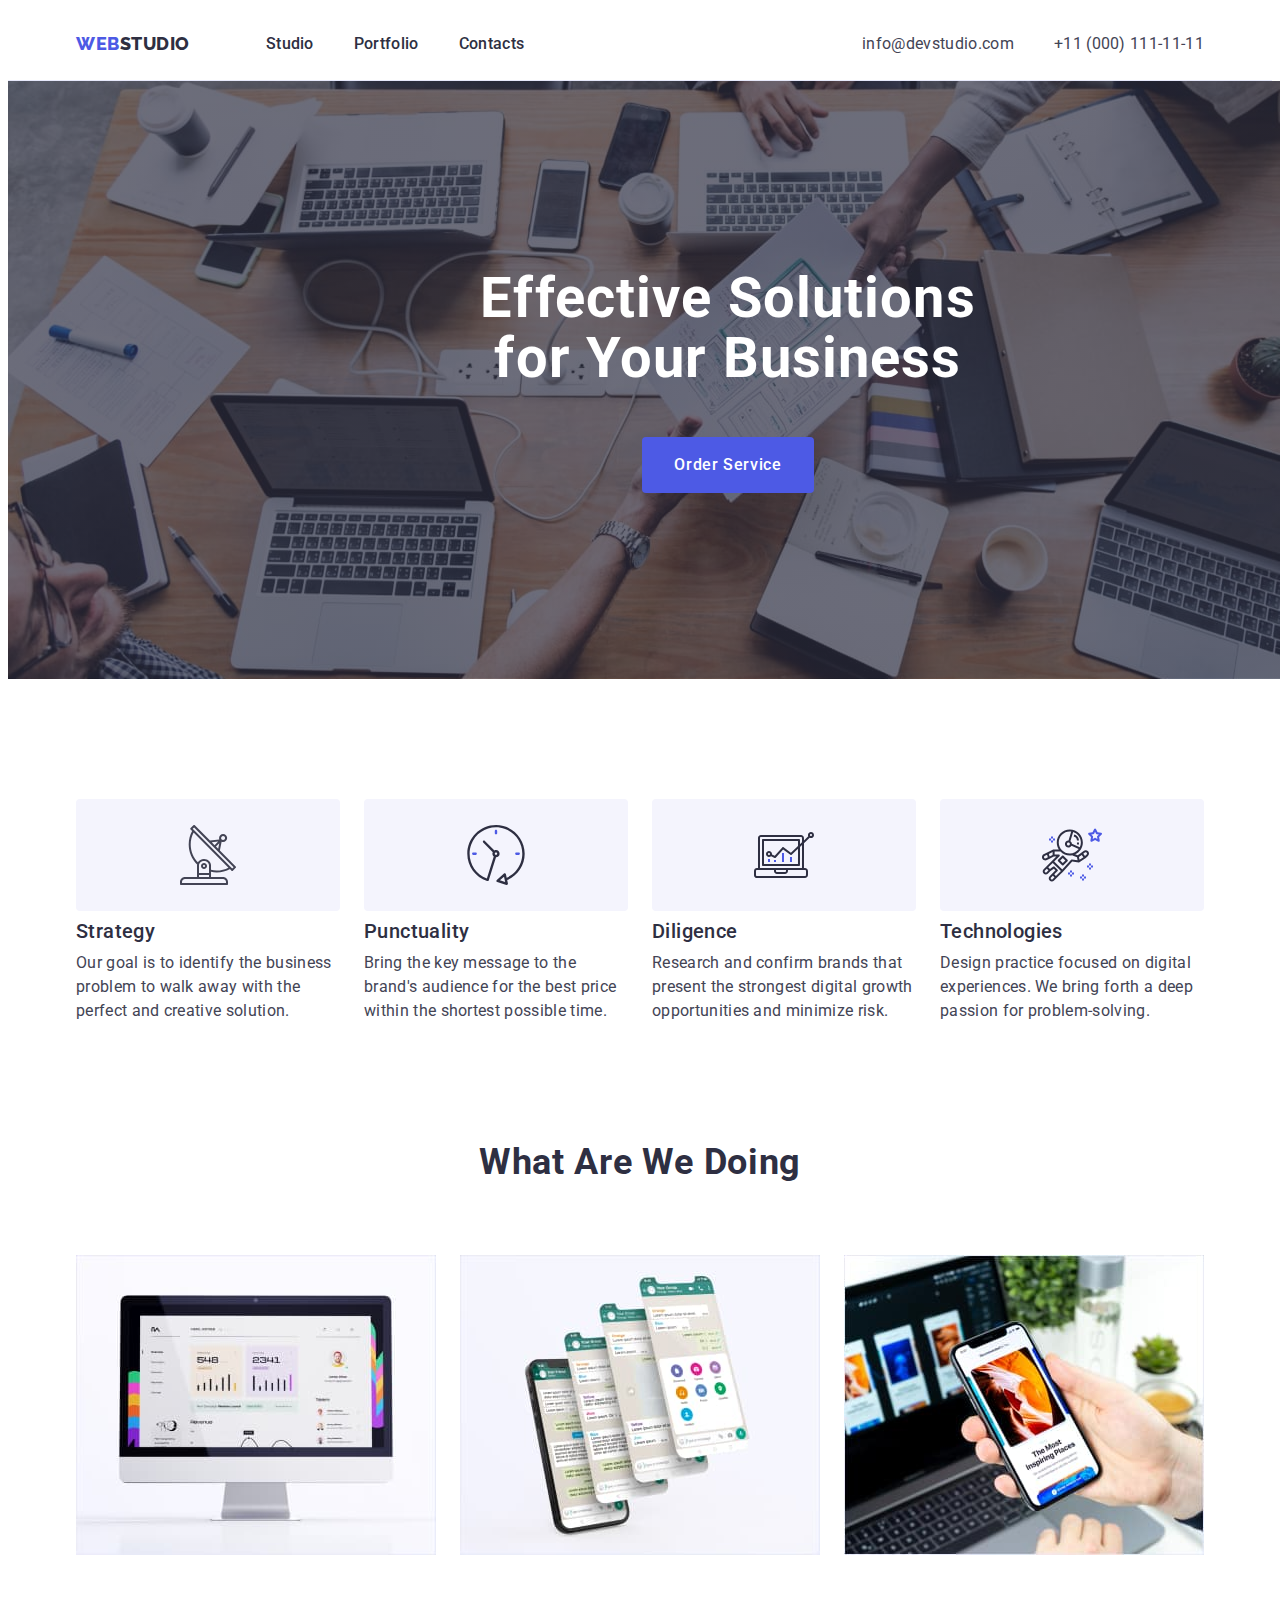
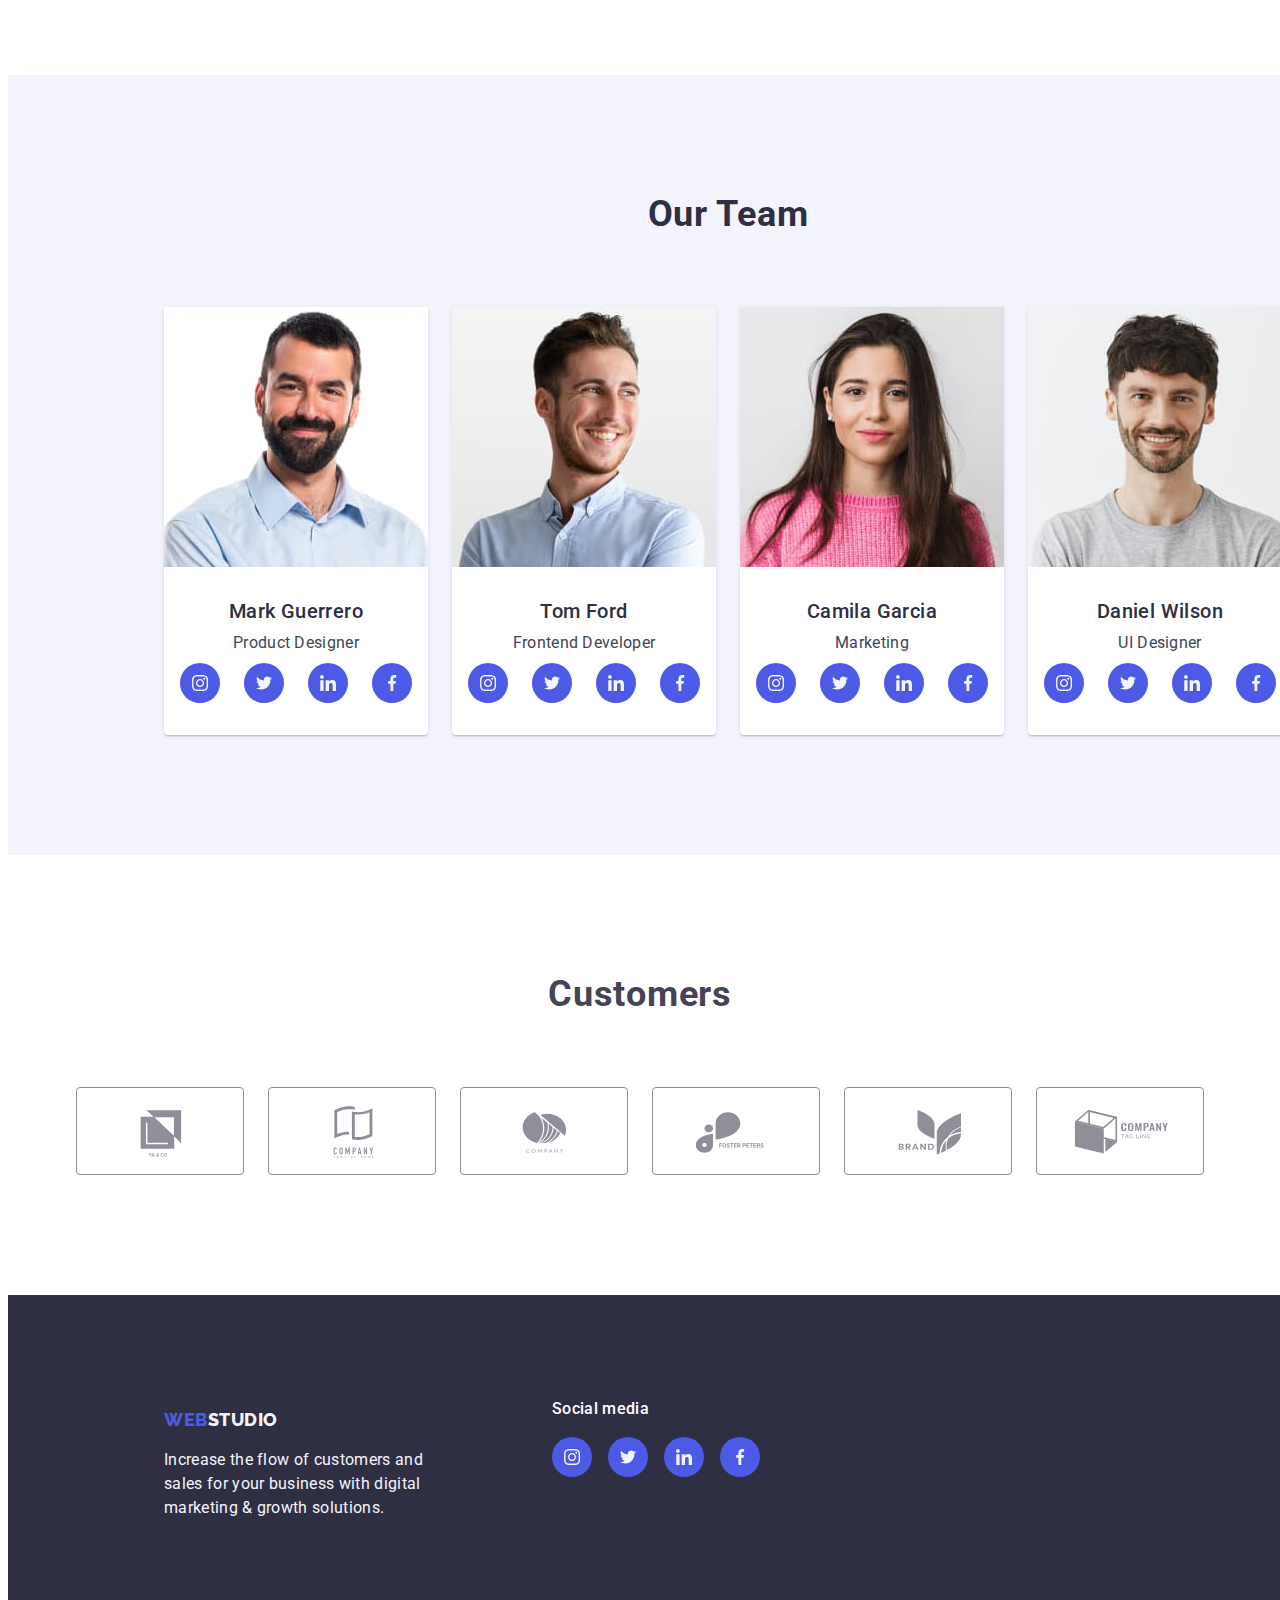
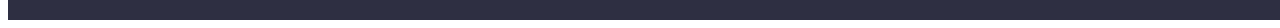
==== commit 8970c0e0: "Update index.html" ====
--- a/index.html
+++ b/index.html
@@ -77,7 +77,7 @@
             <li class="main-two-item">
               <div class="main-two-icon">
                 <svg class="icon-svg" width="60" height="64">
-                  <use href="/images/symbol-defs.svg#icon-antenna1"></use>
+                  <use href="./images/symbol-defs.svg#icon-antenna1"></use>
                 </svg>
               </div>
               <h3 class="main-two-title">Strategy</h3>
@@ -90,7 +90,7 @@
               <div class="main-two-icon">
                 <svg class="icon-svg">
                   <use
-                    href="/images/symbol-defs.svg#icon-clock"
+                    href="./images/symbol-defs.svg#icon-clock"
                     width="60"
                     height="64"
                   ></use>
@@ -106,7 +106,7 @@
               <div class="main-two-icon">
                 <svg class="icon-svg">
                   <use
-                    href="/images/symbol-defs.svg#icon-diagram"
+                    href="./images/symbol-defs.svg#icon-diagram"
                     width="60"
                     height="64"
                   ></use>
@@ -122,7 +122,7 @@
               <div class="main-two-icon">
                 <svg class="icon-svg">
                   <use
-                    href="/images/symbol-defs.svg#icon-astronaut"
+                    href="./images/symbol-defs.svg#icon-astronaut"
                     width="60"
                     height="64"
                   ></use>
--- a/css/styles.css
+++ b/css/styles.css
@@ -266,6 +266,7 @@
 height: 112px;
 padding: 24px 102px;
 margin-bottom: 8px;
+fill: currentColor;
 }
 
 .icon-svg{
@@ -342,7 +343,6 @@
     justify-content: center;
     gap: 24px;
     margin-top: 8px;
-    
 }
 
 .main-four-item-icon{
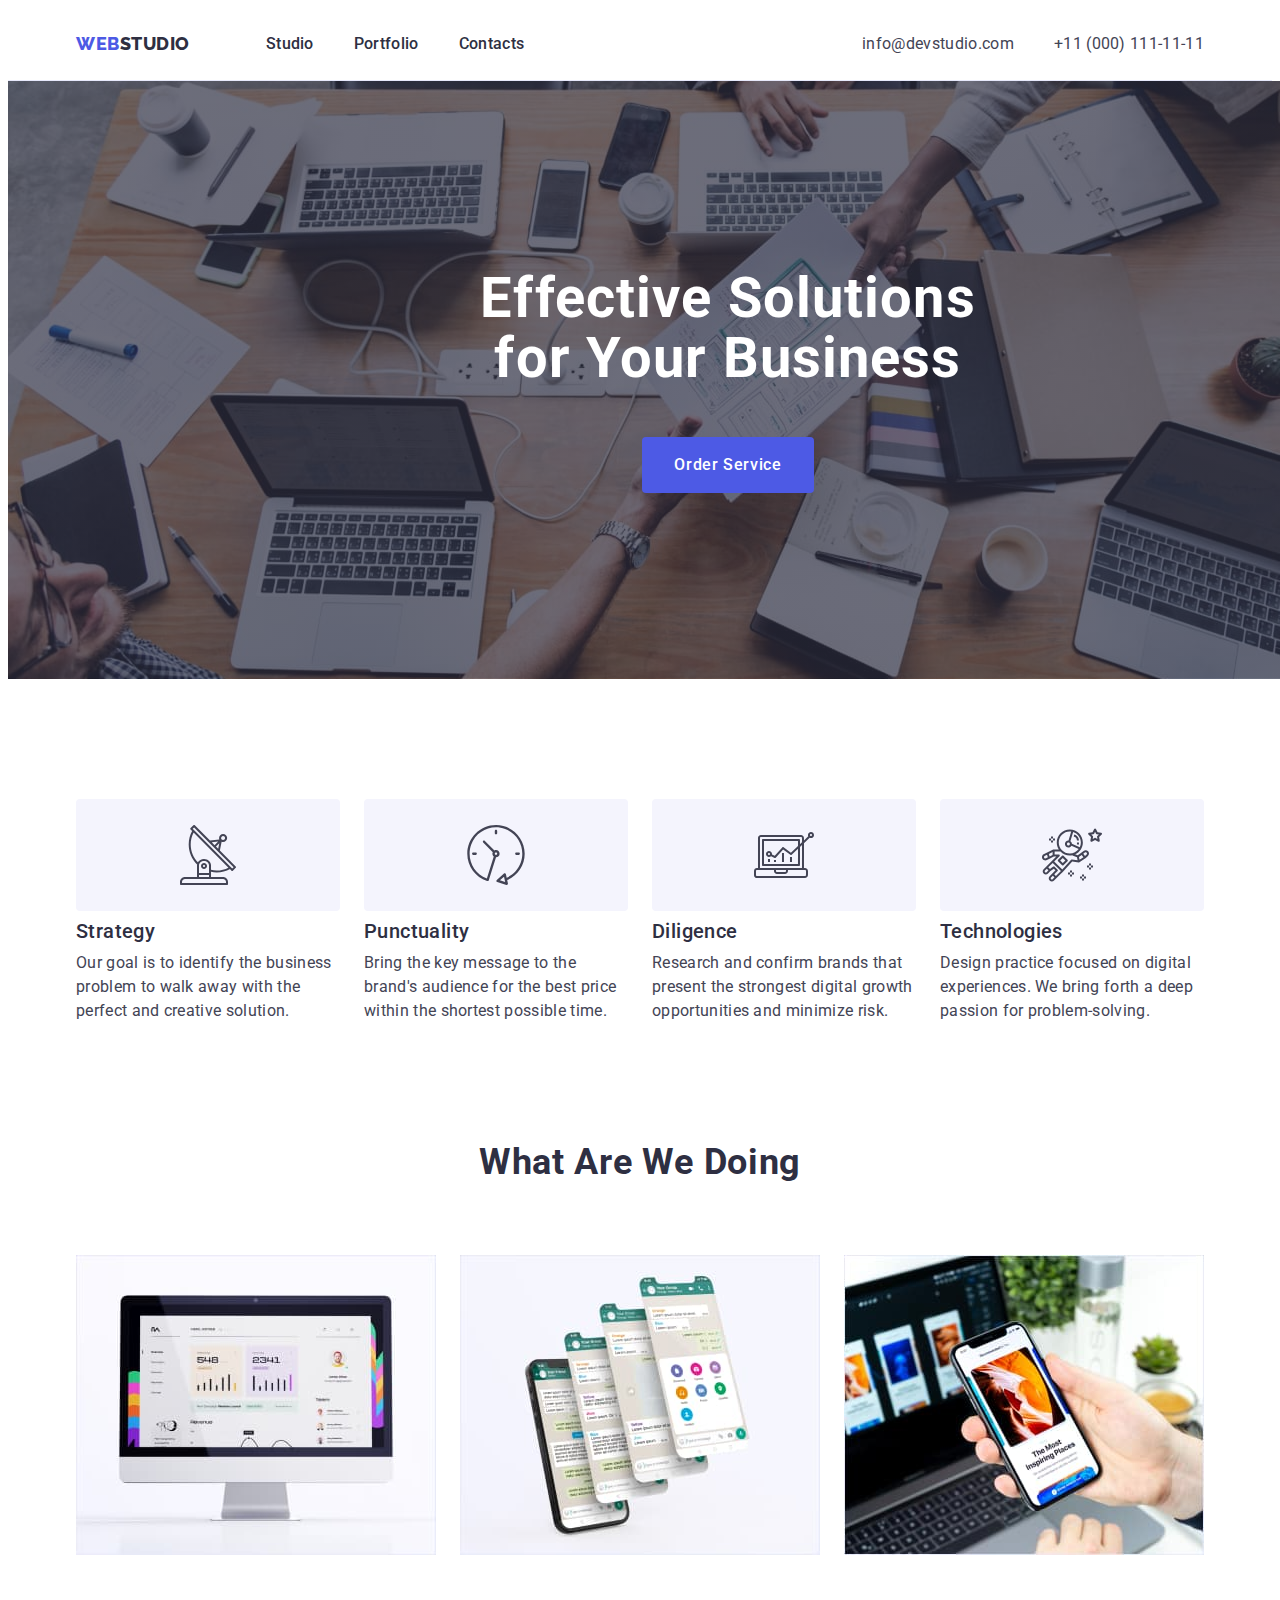
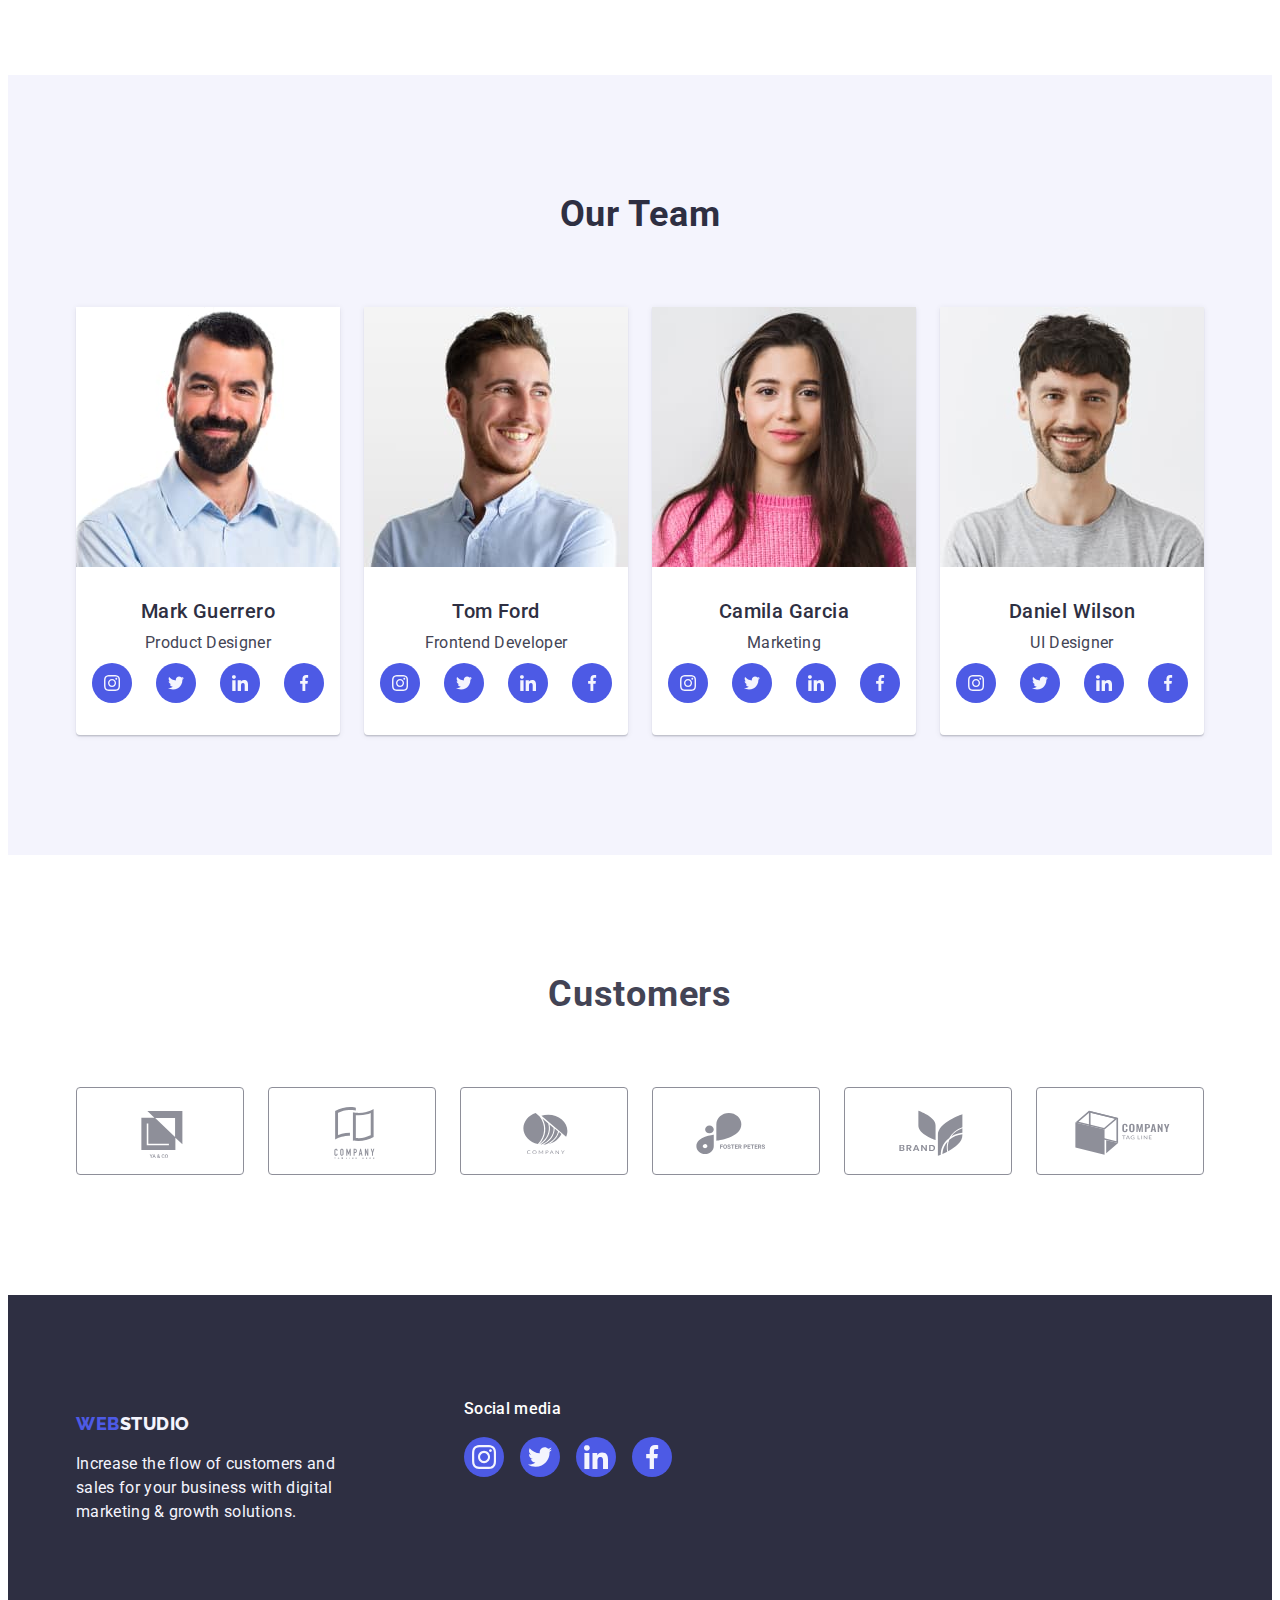
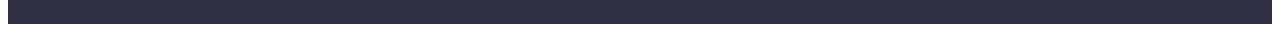
==== commit dd9d1e31: "update" ====
--- a/index.html
+++ b/index.html
@@ -373,42 +373,42 @@
           <ul class="main-five-list list">
             <li class="main-five-item">
               <a class="main-five-link" href="">
-                <svg class="main-five-icon">
+                <svg class="main-five-icon" width="104px" height="56px">
                   <use href="./images/symbol-defs.svg#icon-Logo"></use>
                 </svg>
               </a>
             </li>
             <li class="main-five-item">
               <a class="main-five-link" href="">
-                <svg class="main-five-icon">
+                <svg class="main-five-icon" width="104px" height="56px">
                   <use href="./images/symbol-defs.svg#icon-Logo-1"></use>
                 </svg>
               </a>
             </li>
             <li class="main-five-item">
               <a class="main-five-link" href="">
-                <svg class="main-five-icon">
+                <svg class="main-five-icon" width="104px" height="56px">
                   <use href="./images/symbol-defs.svg#icon-Logo-2"></use>
                 </svg>
               </a>
             </li>
             <li class="main-five-item">
               <a class="main-five-link" href="">
-                <svg class="main-five-icon">
+                <svg class="main-five-icon" width="104px" height="56px">
                   <use href="./images/symbol-defs.svg#icon-Logo-3"></use>
                 </svg>
               </a>
             </li>
             <li class="main-five-item">
               <a class="main-five-link" href="">
-                <svg class="main-five-icon">
+                <svg class="main-five-icon" width="104px" height="56px">
                   <use href="./images/symbol-defs.svg#icon-Logo-4"></use>
                 </svg>
               </a>
             </li>
             <li class="main-five-item">
               <a class="main-five-link" href="">
-                <svg class="main-five-icon">
+                <svg class="main-five-icon" width="104px" height="56px">
                   <use href="./images/symbol-defs.svg#icon-Logo-5"></use>
                 </svg>
               </a>
@@ -433,28 +433,28 @@
           <ul class="footer-list list">
             <li class="footer-item">
               <a class="footer-link" href="">
-                <svg class="footer-icon" width="16" height="16">
+                <svg class="footer-icon" width="24" height="24">
                   <use href="./images/symbol-defs.svg#icon-instagram"></use>
                 </svg>
               </a>
             </li>
             <li class="footer-item">
               <a class="footer-link" href="">
-                <svg class="footer-icon" width="16" height="16">
+                <svg class="footer-icon" width="24" height="24">
                   <use href="./images/symbol-defs.svg#icon-twitter"></use>
                 </svg>
               </a>
             </li>
             <li class="footer-item">
               <a class="footer-link" href="">
-                <svg class="footer-icon" width="16" height="16">
+                <svg class="footer-icon" width="24" height="24">
                   <use href="./images/symbol-defs.svg#icon-linkedin"></use>
                 </svg>
               </a>
             </li>
             <li class="footer-item">
               <a class="footer-link" href="">
-                <svg class="footer-icon" width="16" height="16">
+                <svg class="footer-icon" width="24" height="24">
                   <use href="./images/symbol-defs.svg#icon-facebook"></use>
                 </svg>
               </a>
--- a/css/styles.css
+++ b/css/styles.css
@@ -331,8 +331,6 @@
     padding-top: 120px;
     padding-bottom: 120px;
     background: var(--brandwhite-color);
-    width: 1440px;
-    margin: 0 auto;
 }
 
 .four-title{
@@ -358,10 +356,12 @@
 display: flex;
 align-items: center;
 justify-content: center;
-}
-
-.main-four-link-icon:hover{
-    background-color: var(--color-icon);
+fill:var(--brandwhite-color);
+}
+
+.main-four-link-icon:hover,
+.main-four-link-icon:focus{
+    background-color: var(--brandblue-color);
 }
 
 .main-four-icon {
@@ -447,25 +447,21 @@
     height: 88px;
     border: 1px solid var(--border-icon);
     border-radius: 4px;
-    padding-top: 16px;
-    padding-left: 32px;
-    padding-right: 32px;
-    padding-bottom: 16px;
-    
 }
 
 .main-five-link {
-    width: 100%;
-    height: 100%;
+    width: 168px;
+    height: 88px;
     display: flex;
     align-items: center;
     justify-content: center;
     fill: #8e8f99;
-}
-
-.main-five-link:hover{
-    fill:var(--brandblue-color);
     
+}
+
+.main-five-link:hover,
+.main-five-link:focus {
+    fill: var(--brandblue-color);
 }
 
 .main-five-item:hover{
@@ -473,6 +469,8 @@
 }
 
 .main-five-icon {
+    margin: 0;
+    padding: 0;
 }
 
 
@@ -595,8 +593,6 @@
     background-color: var(--brand-color);
     padding-top: 102px;
     padding-bottom:100px;
-    width: 1440px;
-    margin: 0 auto;
 }
 
 .container-footer-logo{
@@ -680,10 +676,12 @@
     display: flex;
     align-items: center;
     justify-content: center;
-}
-
-.footer-link:hover{
-    background-color: var(--color-icon);
+    fill: var(--brandwhite-color);
+}
+
+.footer-link:hover,
+.footer-link:focus{
+    background-color: var(--brandblue-color);
 }
 
 .footer-icon {}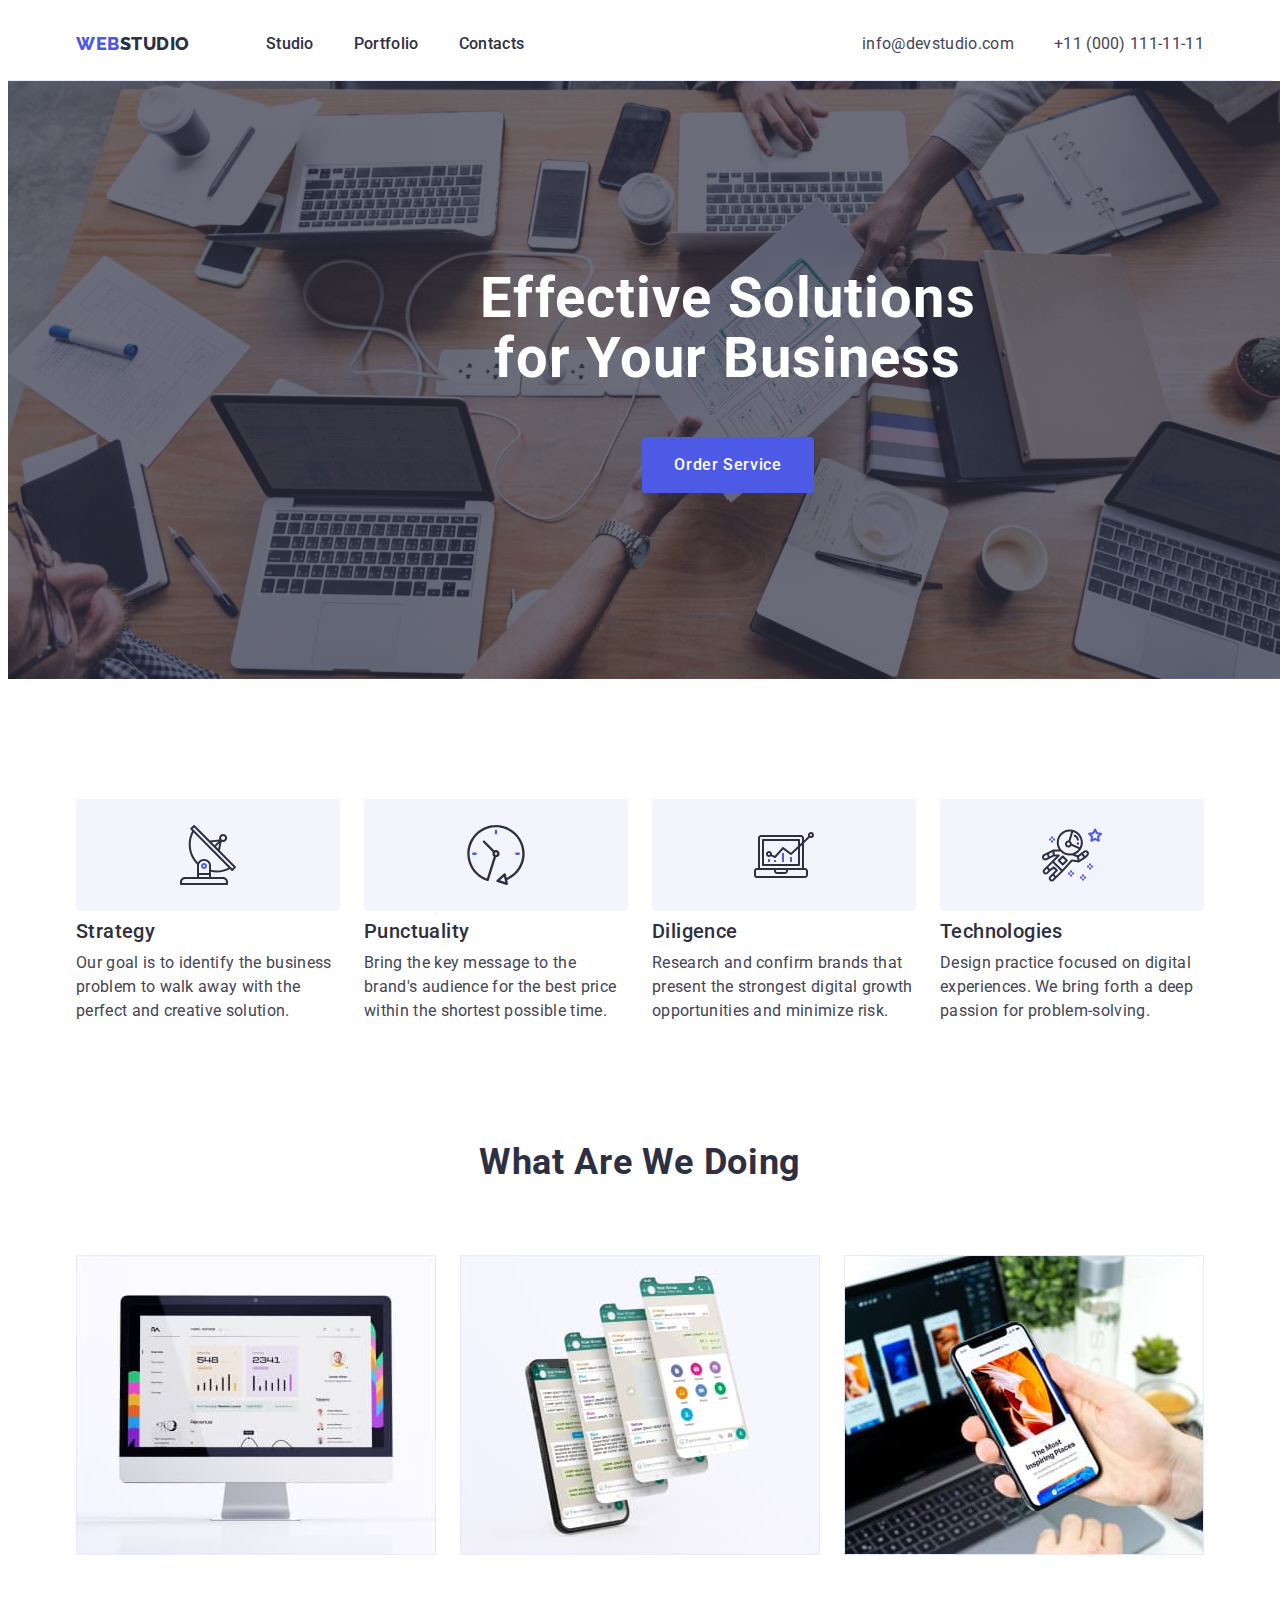
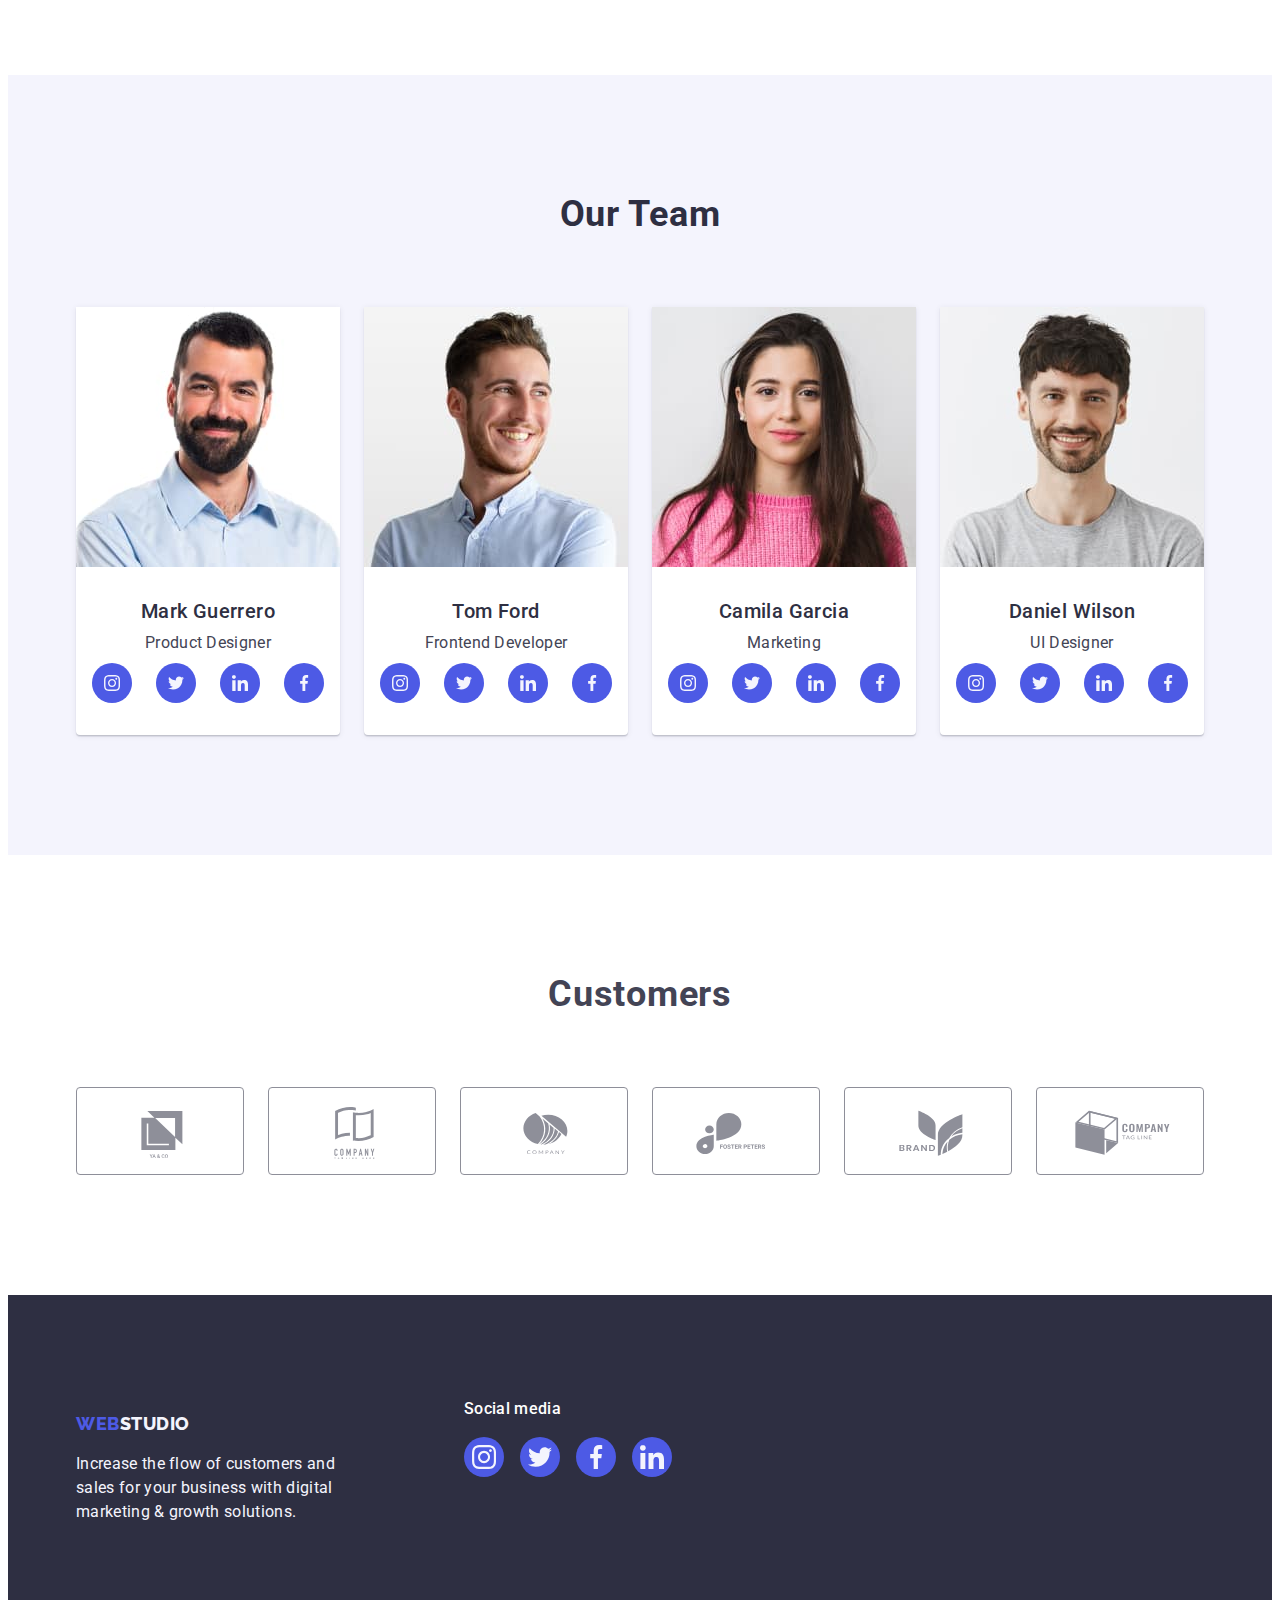
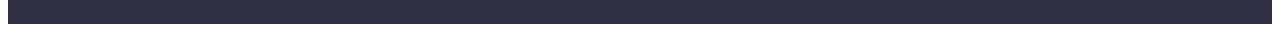
==== commit 7ea577f7: "update" ====
--- a/index.html
+++ b/index.html
@@ -448,14 +448,14 @@
             <li class="footer-item">
               <a class="footer-link" href="">
                 <svg class="footer-icon" width="24" height="24">
-                  <use href="./images/symbol-defs.svg#icon-linkedin"></use>
+                  <use href="./images/symbol-defs.svg#icon-facebook"></use>
                 </svg>
               </a>
             </li>
             <li class="footer-item">
               <a class="footer-link" href="">
                 <svg class="footer-icon" width="24" height="24">
-                  <use href="./images/symbol-defs.svg#icon-facebook"></use>
+                  <use href="./images/symbol-defs.svg#icon-linkedin"></use>
                 </svg>
               </a>
             </li>
--- a/css/styles.css
+++ b/css/styles.css
@@ -266,7 +266,7 @@
 height: 112px;
 padding: 24px 102px;
 margin-bottom: 8px;
-fill: currentColor;
+fill: 
 }
 
 .icon-svg{
@@ -681,7 +681,7 @@
 
 .footer-link:hover,
 .footer-link:focus{
-    background-color: var(--brandblue-color);
+    background-color: var(--color-icon);
 }
 
 .footer-icon {}